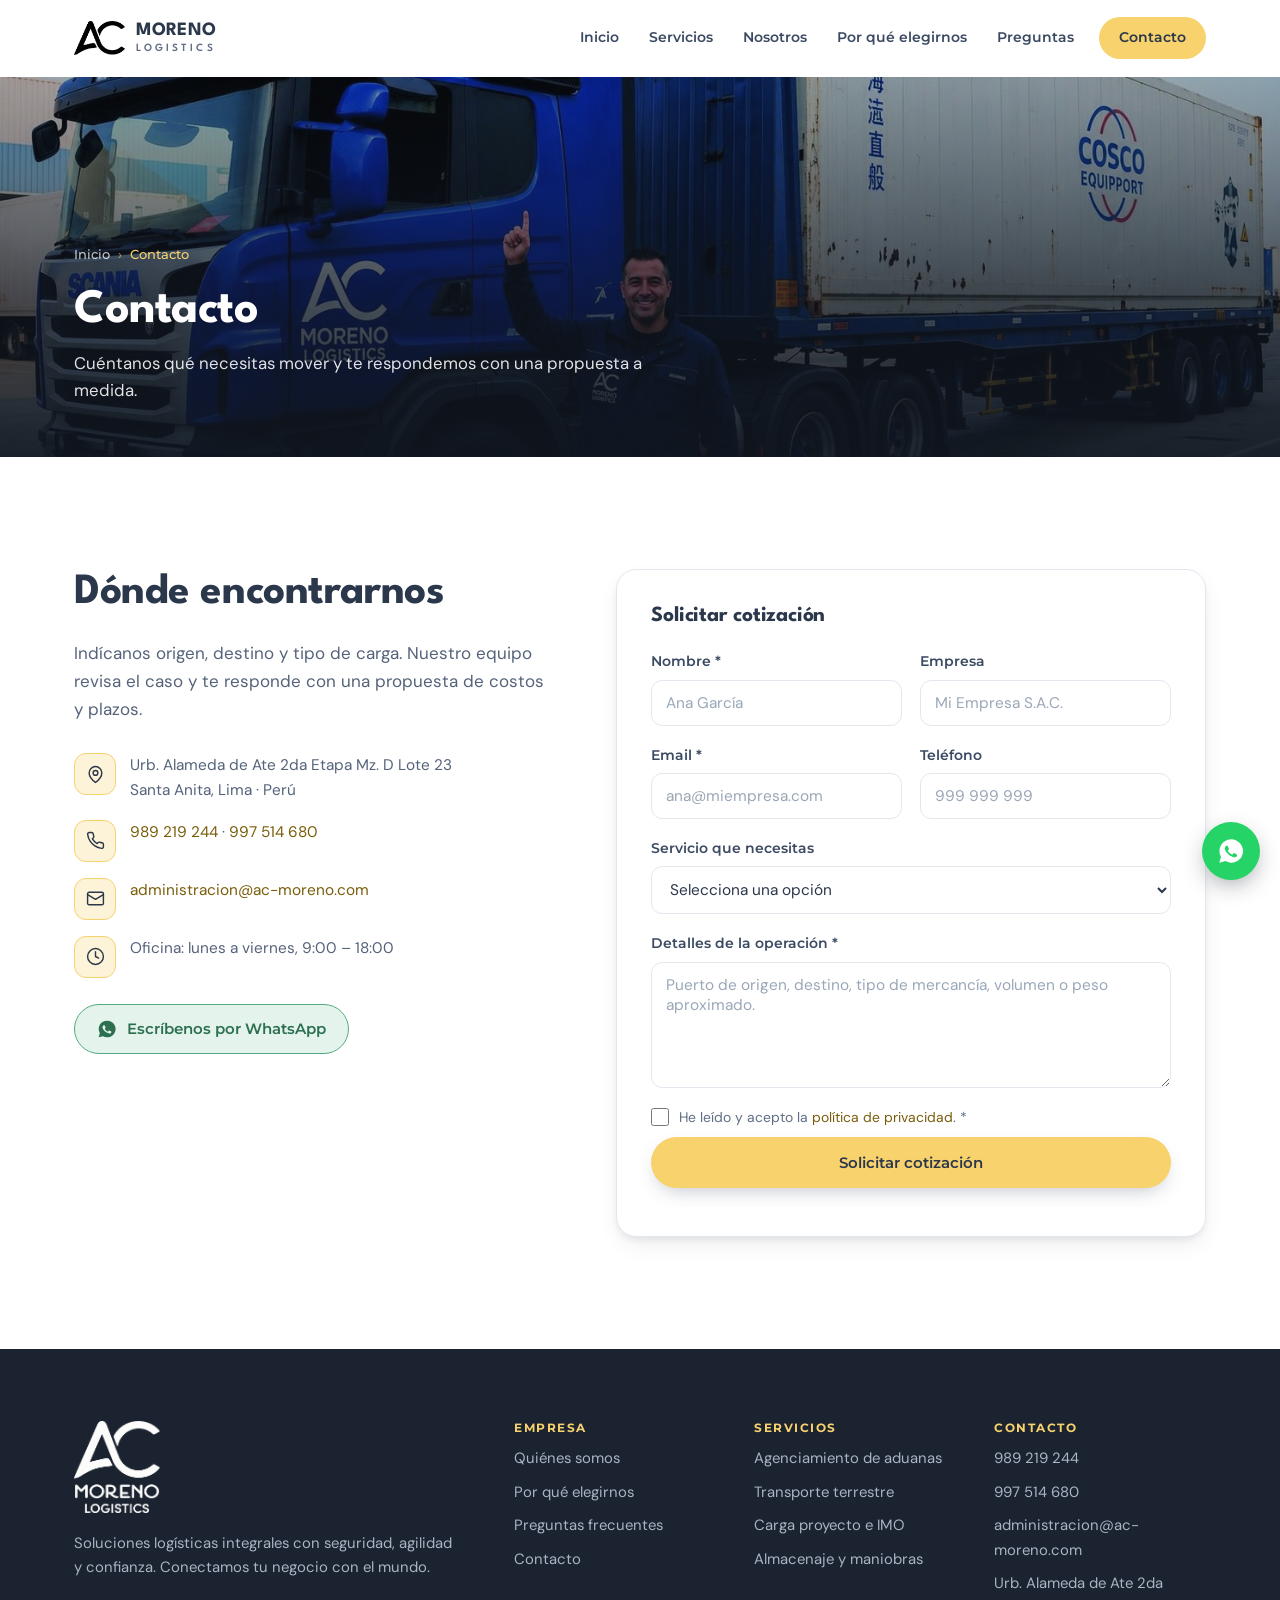
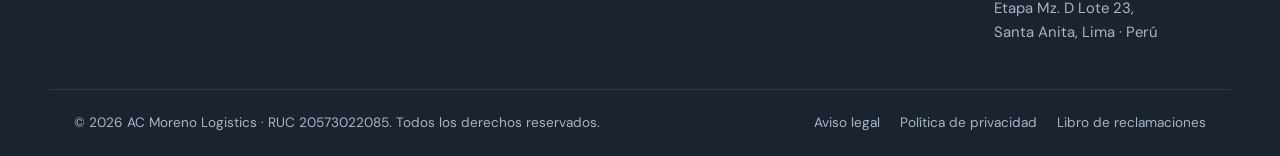
==== contacto.html @ f05ecac6 "Convertir el sitio en varias páginas y añadir fotografías La web pasa de una sola página con anclas " ====
<!DOCTYPE html>
<html lang="es-PE">
<head>
  <meta charset="UTF-8">
  <meta name="viewport" content="width=device-width, initial-scale=1.0">

  <title>Contacto · AC Moreno Logistics</title>
  <meta name="description" content="Solicita tu cotización: agenciamiento de aduanas, transporte terrestre y carga especial. Santa Anita, Lima. Teléfonos 989 219 244 y 997 514 680.">
  <meta name="theme-color" content="#2B374B">
  <link rel="canonical" href="https://www.ac-moreno.com/contacto.html">

  <meta property="og:type" content="website">
  <meta property="og:site_name" content="AC Moreno Logistics">
  <meta property="og:title" content="Contacto · AC Moreno Logistics">
  <meta property="og:description" content="Solicita tu cotización: agenciamiento de aduanas, transporte terrestre y carga especial. Santa Anita, Lima. Teléfonos 989 219 244 y 997 514 680.">
  <meta property="og:url" content="https://www.ac-moreno.com/contacto.html">
  <meta property="og:image" content="https://www.ac-moreno.com/assets/img/og-image.jpg">
  <meta property="og:locale" content="es_PE">
  <meta name="twitter:card" content="summary_large_image">

  <link rel="icon" href="favicon.png" sizes="32x32">
  <link rel="icon" href="assets/img/favicon-512.png" sizes="512x512">
  <link rel="apple-touch-icon" href="assets/img/apple-touch-icon.png">

  <link rel="preload" href="assets/fonts/league-spartan-700-latin.woff2" as="font" type="font/woff2" crossorigin>
  <link rel="preload" href="assets/fonts/dm-sans-400-latin.woff2" as="font" type="font/woff2" crossorigin>
  <link rel="stylesheet" href="assets/css/fonts.css">
  <link rel="stylesheet" href="assets/css/styles.css">
</head>
<body>

  <a class="skip-link" href="#contenido">Saltar al contenido</a>

  <!-- ============ CABECERA (igual en todas las páginas) ============ -->
  <header class="header" id="header">
    <div class="container header__inner">
      <a class="brand" href="index.html" aria-label="AC Moreno Logistics, ir al inicio">
        <img class="brand__mark" src="assets/img/isotipo.png" alt="" width="737" height="493">
        <span class="brand__name">
          <strong>MORENO</strong>
          <em>LOGISTICS</em>
        </span>
      </a>

      <nav class="nav" id="nav" aria-label="Navegación principal">
        <ul class="nav__list">
          <li class="nav__item"><a class="nav__link" href="index.html">Inicio</a></li>
          <li class="nav__item nav__item--has-sub">
            <a class="nav__link" href="servicios.html">Servicios</a>
            <button class="subnav__toggle" aria-expanded="false" aria-label="Mostrar servicios"></button>
            <ul class="subnav">
              <li><a class="subnav__link" href="servicios.html">Todos los servicios</a></li>
            <li><a class="subnav__link" href="servicio-agenciamiento-de-aduanas.html">Agenciamiento de aduanas</a></li>
            <li><a class="subnav__link" href="servicio-transporte-terrestre.html">Transporte terrestre</a></li>
            <li><a class="subnav__link" href="servicio-carga-proyecto-imo.html">Carga proyecto e IMO</a></li>
            <li><a class="subnav__link" href="servicio-almacenaje-y-maniobras.html">Almacenaje y maniobras</a></li>
            </ul>
          </li>
          <li class="nav__item"><a class="nav__link" href="nosotros.html">Nosotros</a></li>
          <li class="nav__item"><a class="nav__link" href="por-que-elegirnos.html">Por qué elegirnos</a></li>
          <li class="nav__item"><a class="nav__link" href="preguntas-frecuentes.html">Preguntas</a></li>
          <li class="nav__item"><a class="nav__link nav__link--cta is-current" href="contacto.html">Contacto</a></li>
        </ul>
      </nav>

      <button class="nav-toggle" id="navToggle" aria-expanded="false" aria-controls="nav" aria-label="Abrir menú">
        <span class="nav-toggle__bar"></span>
        <span class="nav-toggle__bar"></span>
        <span class="nav-toggle__bar"></span>
      </button>
    </div>
  </header>

  <main id="contenido">

    <section class="page-hero">
      <img class="page-hero__img" src="assets/img/camion-scania-conductor.jpg" alt="Conductor de AC Moreno Logistics junto a su unidad Scania con contenedor" width="1600" height="905">
      <div class="page-hero__veil"></div>
      <div class="container page-hero__inner">
        <nav class="breadcrumb" aria-label="Ruta de navegación">
          <ol>
            <li><a href="index.html">Inicio</a></li>
            <li aria-current="page">Contacto</li>
          </ol>
        </nav>
        <h1 class="page-hero__title">Contacto</h1>
        <p class="page-hero__text">Cuéntanos qué necesitas mover y te respondemos con una propuesta a medida.</p>
      </div>
    </section>

    <section class="section">
      <div class="container contact">

        <div class="contact__info reveal">
          <h2 class="section__title">Dónde encontrarnos</h2>
          <p>
            Indícanos origen, destino y tipo de carga. Nuestro equipo revisa el caso y te
            responde con una propuesta de costos y plazos.
          </p>

          <ul class="contact__list">
            <li>
              <span class="contact__icon" aria-hidden="true">
                <svg viewBox="0 0 24 24" fill="none" stroke="currentColor" stroke-width="1.8" stroke-linecap="round" stroke-linejoin="round"><path d="M20 10c0 6-8 12-8 12s-8-6-8-12a8 8 0 0 1 16 0Z"/><circle cx="12" cy="10" r="3"/></svg>
              </span>
              <span>Urb. Alameda de Ate 2da Etapa Mz. D Lote 23<br>Santa Anita, Lima · Perú</span>
            </li>
            <li>
              <span class="contact__icon" aria-hidden="true">
                <svg viewBox="0 0 24 24" fill="none" stroke="currentColor" stroke-width="1.8" stroke-linecap="round" stroke-linejoin="round"><path d="M22 16.9v3a2 2 0 0 1-2.2 2 19.8 19.8 0 0 1-8.6-3.1 19.5 19.5 0 0 1-6-6A19.8 19.8 0 0 1 2.1 4.2 2 2 0 0 1 4.1 2h3a2 2 0 0 1 2 1.7c.1 1 .4 1.9.7 2.8a2 2 0 0 1-.5 2.1L8.1 9.9a16 16 0 0 0 6 6l1.3-1.3a2 2 0 0 1 2.1-.4c.9.3 1.8.6 2.8.7a2 2 0 0 1 1.7 2Z"/></svg>
              </span>
              <span>
                <a href="tel:+51989219244">989 219 244</a> ·
                <a href="tel:+51997514680">997 514 680</a>
              </span>
            </li>
            <li>
              <span class="contact__icon" aria-hidden="true">
                <svg viewBox="0 0 24 24" fill="none" stroke="currentColor" stroke-width="1.8" stroke-linecap="round" stroke-linejoin="round"><rect x="2" y="4" width="20" height="16" rx="2"/><path d="m2 7 10 6 10-6"/></svg>
              </span>
              <a href="mailto:administracion@ac-moreno.com">administracion@ac-moreno.com</a>
            </li>
            <li>
              <span class="contact__icon" aria-hidden="true">
                <svg viewBox="0 0 24 24" fill="none" stroke="currentColor" stroke-width="1.8" stroke-linecap="round" stroke-linejoin="round"><circle cx="12" cy="12" r="10"/><path d="M12 6v6l4 2"/></svg>
              </span>
              <span>Oficina: lunes a viernes, 9:00 – 18:00</span>
            </li>
          </ul>

          <a class="whatsapp" href="https://wa.me/51989219244" target="_blank" rel="noopener">
            <svg viewBox="0 0 24 24" fill="currentColor" aria-hidden="true"><path d="M12 2a10 10 0 0 0-8.6 15L2 22l5.2-1.4A10 10 0 1 0 12 2Zm5.3 14.1c-.2.6-1.3 1.2-1.8 1.2-.5.1-1 .1-1.7-.1-.4-.1-.9-.3-1.5-.6-2.7-1.2-4.4-3.9-4.6-4.1-.1-.2-1-1.4-1-2.6 0-1.2.6-1.8.9-2 .2-.3.5-.3.7-.3h.5c.2 0 .4 0 .6.5l.8 1.9c.1.1.1.3 0 .5l-.3.5-.4.4c-.1.1-.3.3-.1.6.1.3.6 1.1 1.4 1.8 1 .8 1.7 1.1 2 1.2.3.1.4.1.6-.1l.8-1c.2-.2.4-.2.6-.1l1.8.9c.2.1.4.2.5.3.1.2.1.6-.1 1.1Z"/></svg>
            Escríbenos por WhatsApp
          </a>

          <!-- ==== PENDIENTE: sustituir por el mapa real de Google Maps ==== -->
        </div>

        <form class="form reveal" id="contactForm" novalidate>
          <h2 class="form__titulo">Solicitar cotización</h2>
          <div class="form__row">
            <div class="field">
              <label for="nombre">Nombre *</label>
              <input type="text" id="nombre" name="nombre" required autocomplete="name" placeholder="Ana García">
              <p class="field__error" data-error-for="nombre"></p>
            </div>
            <div class="field">
              <label for="empresa">Empresa</label>
              <input type="text" id="empresa" name="empresa" autocomplete="organization" placeholder="Mi Empresa S.A.C.">
            </div>
          </div>

          <div class="form__row">
            <div class="field">
              <label for="email">Email *</label>
              <input type="email" id="email" name="email" required autocomplete="email" placeholder="ana@miempresa.com">
              <p class="field__error" data-error-for="email"></p>
            </div>
            <div class="field">
              <label for="telefono">Teléfono</label>
              <input type="tel" id="telefono" name="telefono" autocomplete="tel" placeholder="999 999 999">
            </div>
          </div>

          <div class="field">
            <label for="servicio">Servicio que necesitas</label>
            <select id="servicio" name="servicio">
              <option value="">Selecciona una opción</option>
                <option>Agenciamiento de aduanas</option>
                <option>Transporte terrestre FCL / LCL</option>
                <option>Carga proyecto, IMO y especial</option>
                <option>Almacenaje y maniobras</option>
                <option>Otro / no lo tengo claro</option>
            </select>
          </div>

          <div class="field">
            <label for="mensaje">Detalles de la operación *</label>
            <textarea id="mensaje" name="mensaje" rows="5" required placeholder="Puerto de origen, destino, tipo de mercancía, volumen o peso aproximado."></textarea>
            <p class="field__error" data-error-for="mensaje"></p>
          </div>

          <label class="checkbox">
            <input type="checkbox" id="privacidad" name="privacidad" required>
            <span>He leído y acepto la <a href="#">política de privacidad</a>. *</span>
          </label>
          <p class="field__error" data-error-for="privacidad"></p>

          <button class="btn btn--primary btn--block" type="submit">Solicitar cotización</button>
          <p class="form__status" id="formStatus" role="status" aria-live="polite"></p>
        </form>

      </div>
    </section>

  </main>

  <!-- ============ PIE (igual en todas las páginas) ============ -->
  <footer class="footer">
    <div class="container footer__inner">
      <div class="footer__brand">
        <img class="footer__logo" src="assets/img/logo.png" alt="AC Moreno Logistics" width="737" height="789">
        <p>
          Soluciones logísticas integrales con seguridad, agilidad y confianza.
          Conectamos tu negocio con el mundo.
        </p>
      </div>

      <nav class="footer__nav" aria-label="Enlaces del pie">
        <div>
          <h2>Empresa</h2>
          <ul>
            <li><a href="nosotros.html">Quiénes somos</a></li>
            <li><a href="por-que-elegirnos.html">Por qué elegirnos</a></li>
            <li><a href="preguntas-frecuentes.html">Preguntas frecuentes</a></li>
            <li><a href="contacto.html">Contacto</a></li>
          </ul>
        </div>
        <div>
          <h2>Servicios</h2>
          <ul>
            <li><a href="servicio-agenciamiento-de-aduanas.html">Agenciamiento de aduanas</a></li>
            <li><a href="servicio-transporte-terrestre.html">Transporte terrestre</a></li>
            <li><a href="servicio-carga-proyecto-imo.html">Carga proyecto e IMO</a></li>
            <li><a href="servicio-almacenaje-y-maniobras.html">Almacenaje y maniobras</a></li>
          </ul>
        </div>
        <div>
          <h2>Contacto</h2>
          <ul>
            <li><a href="tel:+51989219244">989 219 244</a></li>
            <li><a href="tel:+51997514680">997 514 680</a></li>
            <li><a href="mailto:administracion@ac-moreno.com">administracion@ac-moreno.com</a></li>
            <li>Urb. Alameda de Ate 2da Etapa Mz. D Lote 23,<br>Santa Anita, Lima · Perú</li>
          </ul>
        </div>
      </nav>
    </div>

    <div class="container footer__bottom">
      <p class="footer__copy">
        &copy; <span id="year">2026</span> AC Moreno Logistics &middot; RUC 20573022085.
        Todos los derechos reservados.
      </p>
      <ul class="footer__legal">
        <!-- ==== PENDIENTE: crear estas páginas y enlazarlas ==== -->
        <li><a href="#">Aviso legal</a></li>
        <li><a href="#">Política de privacidad</a></li>
        <li><a href="#">Libro de reclamaciones</a></li>
      </ul>
    </div>
  </footer>

  <!-- Botón flotante de WhatsApp -->
  <a class="wa-float" href="https://wa.me/51989219244" target="_blank" rel="noopener"
     aria-label="Escribirnos por WhatsApp">
    <svg viewBox="0 0 24 24" fill="currentColor" aria-hidden="true"><path d="M12 2a10 10 0 0 0-8.6 15L2 22l5.2-1.4A10 10 0 1 0 12 2Zm5.3 14.1c-.2.6-1.3 1.2-1.8 1.2-.5.1-1 .1-1.7-.1-.4-.1-.9-.3-1.5-.6-2.7-1.2-4.4-3.9-4.6-4.1-.1-.2-1-1.4-1-2.6 0-1.2.6-1.8.9-2 .2-.3.5-.3.7-.3h.5c.2 0 .4 0 .6.5l.8 1.9c.1.1.1.3 0 .5l-.3.5-.4.4c-.1.1-.3.3-.1.6.1.3.6 1.1 1.4 1.8 1 .8 1.7 1.1 2 1.2.3.1.4.1.6-.1l.8-1c.2-.2.4-.2.6-.1l1.8.9c.2.1.4.2.5.3.1.2.1.6-.1 1.1Z"/></svg>
    <span class="wa-float__label">¿Cómo podemos ayudarte?</span>
  </a>

  <script src="assets/js/main.js"></script>
</body>
</html>
---- assets/css/fonts.css ----
/* =========================================================
   Tipografías de marca, autoalojadas
     League Spartan · principal (titulares y logotipo)
     Montserrat     · secundaria (navegación, botones, etiquetas)
     DM Sans        · complementaria (texto corrido)

   Se sirven desde el propio dominio: la web no depende de
   Google Fonts, carga antes y no expone la IP de los visitantes
   a un tercero. Subconjuntos latin y latin-ext.
   ========================================================= */

/* DM Sans 400 · latin-ext */
@font-face {
  font-family: 'DM Sans';
  font-style: normal;
  font-weight: 400;
  font-display: swap;
  src: url(../fonts/dm-sans-400-latin-ext.woff2) format('woff2');
  unicode-range: U+0100-02BA, U+02BD-02C5, U+02C7-02CC, U+02CE-02D7, U+02DD-02FF, U+0304, U+0308, U+0329, U+1D00-1DBF, U+1E00-1E9F, U+1EF2-1EFF, U+2020, U+20A0-20AB, U+20AD-20C0, U+2113, U+2C60-2C7F, U+A720-A7FF;
}

/* DM Sans 400 · latin */
@font-face {
  font-family: 'DM Sans';
  font-style: normal;
  font-weight: 400;
  font-display: swap;
  src: url(../fonts/dm-sans-400-latin.woff2) format('woff2');
  unicode-range: U+0000-00FF, U+0131, U+0152-0153, U+02BB-02BC, U+02C6, U+02DA, U+02DC, U+0304, U+0308, U+0329, U+2000-206F, U+20AC, U+2122, U+2191, U+2193, U+2212, U+2215, U+FEFF, U+FFFD;
}

/* DM Sans 500 · latin-ext */
@font-face {
  font-family: 'DM Sans';
  font-style: normal;
  font-weight: 500;
  font-display: swap;
  src: url(../fonts/dm-sans-500-latin-ext.woff2) format('woff2');
  unicode-range: U+0100-02BA, U+02BD-02C5, U+02C7-02CC, U+02CE-02D7, U+02DD-02FF, U+0304, U+0308, U+0329, U+1D00-1DBF, U+1E00-1E9F, U+1EF2-1EFF, U+2020, U+20A0-20AB, U+20AD-20C0, U+2113, U+2C60-2C7F, U+A720-A7FF;
}

/* DM Sans 500 · latin */
@font-face {
  font-family: 'DM Sans';
  font-style: normal;
  font-weight: 500;
  font-display: swap;
  src: url(../fonts/dm-sans-500-latin.woff2) format('woff2');
  unicode-range: U+0000-00FF, U+0131, U+0152-0153, U+02BB-02BC, U+02C6, U+02DA, U+02DC, U+0304, U+0308, U+0329, U+2000-206F, U+20AC, U+2122, U+2191, U+2193, U+2212, U+2215, U+FEFF, U+FFFD;
}

/* League Spartan 600 · latin-ext */
@font-face {
  font-family: 'League Spartan';
  font-style: normal;
  font-weight: 600;
  font-display: swap;
  src: url(../fonts/league-spartan-600-latin-ext.woff2) format('woff2');
  unicode-range: U+0100-02BA, U+02BD-02C5, U+02C7-02CC, U+02CE-02D7, U+02DD-02FF, U+0304, U+0308, U+0329, U+1D00-1DBF, U+1E00-1E9F, U+1EF2-1EFF, U+2020, U+20A0-20AB, U+20AD-20C0, U+2113, U+2C60-2C7F, U+A720-A7FF;
}

/* League Spartan 600 · latin */
@font-face {
  font-family: 'League Spartan';
  font-style: normal;
  font-weight: 600;
  font-display: swap;
  src: url(../fonts/league-spartan-600-latin.woff2) format('woff2');
  unicode-range: U+0000-00FF, U+0131, U+0152-0153, U+02BB-02BC, U+02C6, U+02DA, U+02DC, U+0304, U+0308, U+0329, U+2000-206F, U+20AC, U+2122, U+2191, U+2193, U+2212, U+2215, U+FEFF, U+FFFD;
}

/* League Spartan 700 · latin-ext */
@font-face {
  font-family: 'League Spartan';
  font-style: normal;
  font-weight: 700;
  font-display: swap;
  src: url(../fonts/league-spartan-700-latin-ext.woff2) format('woff2');
  unicode-range: U+0100-02BA, U+02BD-02C5, U+02C7-02CC, U+02CE-02D7, U+02DD-02FF, U+0304, U+0308, U+0329, U+1D00-1DBF, U+1E00-1E9F, U+1EF2-1EFF, U+2020, U+20A0-20AB, U+20AD-20C0, U+2113, U+2C60-2C7F, U+A720-A7FF;
}

/* League Spartan 700 · latin */
@font-face {
  font-family: 'League Spartan';
  font-style: normal;
  font-weight: 700;
  font-display: swap;
  src: url(../fonts/league-spartan-700-latin.woff2) format('woff2');
  unicode-range: U+0000-00FF, U+0131, U+0152-0153, U+02BB-02BC, U+02C6, U+02DA, U+02DC, U+0304, U+0308, U+0329, U+2000-206F, U+20AC, U+2122, U+2191, U+2193, U+2212, U+2215, U+FEFF, U+FFFD;
}

/* Montserrat 500 · latin-ext */
@font-face {
  font-family: 'Montserrat';
  font-style: normal;
  font-weight: 500;
  font-display: swap;
  src: url(../fonts/montserrat-500-latin-ext.woff2) format('woff2');
  unicode-range: U+0100-02BA, U+02BD-02C5, U+02C7-02CC, U+02CE-02D7, U+02DD-02FF, U+0304, U+0308, U+0329, U+1D00-1DBF, U+1E00-1E9F, U+1EF2-1EFF, U+2020, U+20A0-20AB, U+20AD-20C0, U+2113, U+2C60-2C7F, U+A720-A7FF;
}

/* Montserrat 500 · latin */
@font-face {
  font-family: 'Montserrat';
  font-style: normal;
  font-weight: 500;
  font-display: swap;
  src: url(../fonts/montserrat-500-latin.woff2) format('woff2');
  unicode-range: U+0000-00FF, U+0131, U+0152-0153, U+02BB-02BC, U+02C6, U+02DA, U+02DC, U+0304, U+0308, U+0329, U+2000-206F, U+20AC, U+2122, U+2191, U+2193, U+2212, U+2215, U+FEFF, U+FFFD;
}

/* Montserrat 600 · latin-ext */
@font-face {
  font-family: 'Montserrat';
  font-style: normal;
  font-weight: 600;
  font-display: swap;
  src: url(../fonts/montserrat-600-latin-ext.woff2) format('woff2');
  unicode-range: U+0100-02BA, U+02BD-02C5, U+02C7-02CC, U+02CE-02D7, U+02DD-02FF, U+0304, U+0308, U+0329, U+1D00-1DBF, U+1E00-1E9F, U+1EF2-1EFF, U+2020, U+20A0-20AB, U+20AD-20C0, U+2113, U+2C60-2C7F, U+A720-A7FF;
}

/* Montserrat 600 · latin */
@font-face {
  font-family: 'Montserrat';
  font-style: normal;
  font-weight: 600;
  font-display: swap;
  src: url(../fonts/montserrat-600-latin.woff2) format('woff2');
  unicode-range: U+0000-00FF, U+0131, U+0152-0153, U+02BB-02BC, U+02C6, U+02DA, U+02DC, U+0304, U+0308, U+0329, U+2000-206F, U+20AC, U+2122, U+2191, U+2193, U+2212, U+2215, U+FEFF, U+FFFD;
}

/* Montserrat 700 · latin-ext */
@font-face {
  font-family: 'Montserrat';
  font-style: normal;
  font-weight: 700;
  font-display: swap;
  src: url(../fonts/montserrat-700-latin-ext.woff2) format('woff2');
  unicode-range: U+0100-02BA, U+02BD-02C5, U+02C7-02CC, U+02CE-02D7, U+02DD-02FF, U+0304, U+0308, U+0329, U+1D00-1DBF, U+1E00-1E9F, U+1EF2-1EFF, U+2020, U+20A0-20AB, U+20AD-20C0, U+2113, U+2C60-2C7F, U+A720-A7FF;
}

/* Montserrat 700 · latin */
@font-face {
  font-family: 'Montserrat';
  font-style: normal;
  font-weight: 700;
  font-display: swap;
  src: url(../fonts/montserrat-700-latin.woff2) format('woff2');
  unicode-range: U+0000-00FF, U+0131, U+0152-0153, U+02BB-02BC, U+02C6, U+02DA, U+02DC, U+0304, U+0308, U+0329, U+2000-206F, U+20AC, U+2122, U+2191, U+2193, U+2212, U+2215, U+FEFF, U+FFFD;
}
---- assets/css/styles.css ----
/* =========================================================
   AC Moreno Logistics — hoja de estilos
     1. Variables y reset
     2. Utilidades y componentes base
     3. Cabecera y navegación
     4. Inicio (hero)
     5. Servicios
     6. Nosotros
     7. Por qué elegirnos
     8. Preguntas frecuentes
     9. Llamada a la acción
    10. Contacto y formulario
    11. Pie
    12. Responsive, accesibilidad y modo oscuro
   ========================================================= */

/* ---------- 1. Variables y reset ---------- */
:root {
  /* ==== Paleta de marca ====
     --navy    color corporativo principal (textos, fondos oscuros)
     --gold    acento de marca; siempre lleva texto oscuro encima
     --green   acento secundario (confirmaciones, adornos)
     --*-ink   variantes oscurecidas para usar el color EN texto sobre blanco   */
  --navy:        #2B374B;
  --navy-deep:   #1B2330;
  --gold:        #F7D26D;
  --gold-soft:   #FDF3D8;
  --gold-ink:    #7A5D0A;
  --green:       #55AB80;
  --green-soft:  #E4F3EB;
  --green-ink:   #2C7050;

  --ink:         #2B374B;
  --ink-2:       #3B4A62;
  --text:        #55637A;
  --text-soft:   #606E85;   /* 5,2:1 sobre blanco y 4,9:1 sobre --bg-alt (WCAG AA) */
  --line:        #E3E8EF;
  --bg:          #FFFFFF;
  --bg-alt:      #F6F8FB;
  --white:       #FFFFFF;

  --accent:      var(--gold-ink);   /* textos de acento sobre fondo claro */
  --btn-bg:      var(--gold);
  --btn-fg:      var(--navy);
  --btn-hover:   #F3C647;
  --cta-bg:      var(--navy);
  --cta-fg:      #FFFFFF;
  --danger:      #B3261E;
  --success:     var(--green-ink);

  --radius:      12px;
  --radius-lg:   20px;
  --shadow-sm:   0 1px 2px rgba(27, 35, 48, .06), 0 1px 3px rgba(27, 35, 48, .04);
  --shadow:      0 4px 6px -1px rgba(27, 35, 48, .07), 0 10px 24px -6px rgba(27, 35, 48, .10);
  --shadow-lg:   0 24px 48px -12px rgba(27, 35, 48, .20);

  --container:   1180px;
  --gutter:      24px;
  --header-h:    76px;

  /* ==== Tipografías de marca ==== */
  --font-display: 'League Spartan', 'Montserrat', system-ui, sans-serif;
  --font-ui:      'Montserrat', system-ui, -apple-system, 'Segoe UI', sans-serif;
  --font-body:    'DM Sans', system-ui, -apple-system, 'Segoe UI', Roboto, sans-serif;
}

*, *::before, *::after { box-sizing: border-box; }

html {
  scroll-behavior: smooth;
  scroll-padding-top: calc(var(--header-h) + 16px);
  -webkit-text-size-adjust: 100%;
}

body {
  margin: 0;
  font-family: var(--font-body);
  font-size: 17px;
  line-height: 1.65;
  color: var(--text);
  background: var(--bg);
  -webkit-font-smoothing: antialiased;
}

h1, h2, h3 {
  font-family: var(--font-display);
  color: var(--ink);
  line-height: 1.12;
  margin: 0 0 .5em;
  letter-spacing: -.01em;
}
p { margin: 0 0 1em; }
img { max-width: 100%; height: auto; display: block; }
ul, ol { margin: 0; padding: 0; list-style: none; }
strong { color: var(--ink-2); font-weight: 700; }

a { color: var(--accent); text-decoration: none; transition: color .2s ease; }
a:hover { color: var(--ink); }

:focus-visible { outline: 3px solid var(--navy); outline-offset: 3px; border-radius: 4px; }

.skip-link {
  position: absolute;
  left: -9999px; top: 0;
  z-index: 999;
  background: var(--cta-bg);
  color: var(--cta-fg);
  font-family: var(--font-ui);
  font-weight: 600;
  padding: 12px 20px;
  border-radius: 0 0 var(--radius) 0;
}
.skip-link:focus { left: 0; color: var(--cta-fg); }

/* ---------- 2. Utilidades y componentes base ---------- */
.container {
  width: 100%;
  max-width: var(--container);
  margin-inline: auto;
  padding-inline: var(--gutter);
}
.container--narrow { max-width: 800px; }

.section { padding: clamp(64px, 9vw, 112px) 0; }
.section--alt { background: var(--bg-alt); border-block: 1px solid var(--line); }

.section__head { max-width: 700px; margin: 0 auto clamp(40px, 5vw, 58px); text-align: center; }
.section__title { font-size: clamp(1.9rem, 3.8vw, 2.7rem); font-weight: 700; }
.section__lead { font-size: 1.06rem; color: var(--text-soft); margin: 0; }

.eyebrow {
  display: inline-block;
  font-family: var(--font-ui);
  font-size: .78rem;
  font-weight: 700;
  letter-spacing: .12em;
  text-transform: uppercase;
  color: var(--accent);
  margin: 0 0 .8rem;
}

/* Resalte amarillo de marca sobre una parte del titular */
mark {
  background: linear-gradient(transparent 62%, var(--gold) 62%);
  color: inherit;
  padding: 0 .04em;
}

.grid { display: grid; gap: 24px; }
.grid--2 { grid-template-columns: repeat(2, 1fr); }

.btn {
  display: inline-flex;
  align-items: center;
  justify-content: center;
  gap: .5em;
  padding: 14px 28px;
  border: 2px solid transparent;
  border-radius: 999px;
  font-family: var(--font-ui);
  font-weight: 600;
  font-size: .95rem;
  cursor: pointer;
  text-align: center;
  transition: transform .18s ease, box-shadow .18s ease, background-color .18s ease, color .18s ease, border-color .18s ease;
}
.btn--primary { background: var(--btn-bg); color: var(--btn-fg); box-shadow: 0 8px 20px -8px rgba(43, 55, 75, .35); }
.btn--primary:hover { background: var(--btn-hover); color: var(--btn-fg); transform: translateY(-2px); box-shadow: 0 14px 26px -10px rgba(43, 55, 75, .45); }
.btn--ghost { background: transparent; color: var(--ink); border-color: var(--line); }
.btn--ghost:hover { background: var(--white); color: var(--ink); border-color: var(--navy); transform: translateY(-2px); }
.btn--outline { background: transparent; color: var(--white); border-color: rgba(255, 255, 255, .45); }
.btn--outline:hover { background: rgba(255, 255, 255, .12); color: var(--white); border-color: var(--white); transform: translateY(-2px); }
.btn--block { width: 100%; }

.reveal {
  opacity: 0;
  transform: translateY(22px);
  transition: opacity .6s ease, transform .6s ease;
}
.reveal.is-visible { opacity: 1; transform: none; }

/* ---------- 3. Cabecera y navegación ---------- */
.header {
  position: sticky;
  top: 0;
  z-index: 100;
  background: rgba(255, 255, 255, .88);
  backdrop-filter: blur(12px);
  border-bottom: 1px solid transparent;
  transition: border-color .25s ease, box-shadow .25s ease;
}
.header.is-scrolled { border-bottom-color: var(--line); box-shadow: var(--shadow-sm); }

.header__inner {
  height: var(--header-h);
  display: flex;
  align-items: center;
  justify-content: space-between;
  gap: 24px;
}

/* Versión horizontal del logotipo: isotipo + nombre en dos líneas */
.brand { display: inline-flex; align-items: center; gap: 11px; color: var(--ink); }
.brand:hover { color: var(--ink); }
.brand__mark { width: auto; height: 34px; flex: none; }
.brand__name {
  display: grid;
  font-family: var(--font-display);
  line-height: 1;
}
.brand__name strong { font-size: 1.18rem; font-weight: 700; letter-spacing: .01em; color: inherit; }
.brand__name em {
  font-style: normal;
  font-size: .69rem;
  font-weight: 600;
  letter-spacing: .28em;
  color: var(--text-soft);
  margin-top: 3px;
}

.nav__list { display: flex; align-items: center; gap: 4px; }
.nav__link {
  display: block;
  padding: 9px 13px;
  border-radius: 999px;
  font-family: var(--font-ui);
  color: var(--ink-2);
  font-size: .89rem;
  font-weight: 600;
  transition: background-color .2s ease, color .2s ease;
}
.nav__link:hover { background: var(--bg-alt); color: var(--ink); }
.nav__link.is-current { color: var(--accent); background: var(--gold-soft); }
.nav__link--cta {
  margin-left: 8px;
  background: var(--cta-bg);
  color: var(--cta-fg);
  padding-inline: 20px;
}
.nav__link--cta:hover,
.nav__link--cta.is-current { background: var(--gold); color: var(--navy); }

.nav-toggle {
  display: none;
  flex-direction: column;
  justify-content: center;
  gap: 5px;
  width: 44px; height: 44px;
  padding: 0;
  background: none;
  border: 1px solid var(--line);
  border-radius: 12px;
  cursor: pointer;
}
.nav-toggle__bar {
  display: block;
  width: 20px; height: 2px;
  margin-inline: auto;
  background: var(--ink);
  border-radius: 2px;
  transition: transform .25s ease, opacity .2s ease;
}
.nav-toggle.is-open .nav-toggle__bar:nth-child(1) { transform: translateY(7px) rotate(45deg); }
.nav-toggle.is-open .nav-toggle__bar:nth-child(2) { opacity: 0; }
.nav-toggle.is-open .nav-toggle__bar:nth-child(3) { transform: translateY(-7px) rotate(-45deg); }

/* ---------- 4. Inicio (hero) ---------- */
.hero {
  position: relative;
  padding: clamp(56px, 8vw, 92px) 0 clamp(48px, 6vw, 72px);
  background:
    radial-gradient(880px 420px at 10% -10%, rgba(247, 210, 109, .30), transparent 62%),
    radial-gradient(720px 400px at 95% 0%, rgba(43, 55, 75, .09), transparent 60%),
    var(--bg);
  overflow: hidden;
}

.hero__inner {
  display: grid;
  grid-template-columns: 1.05fr .95fr;
  gap: clamp(32px, 5vw, 60px);
  align-items: center;
}

.hero__title {
  font-size: clamp(2.1rem, 4.6vw, 3.3rem);
  font-weight: 700;
  letter-spacing: -.015em;
  margin-bottom: .4em;
}
.hero__text { font-size: 1.1rem; max-width: 52ch; }

.hero__actions { display: flex; flex-wrap: wrap; gap: 12px; margin: 28px 0 26px; }

.hero__points { display: grid; gap: 9px; }
.hero__points li {
  position: relative;
  padding-left: 30px;
  font-size: .95rem;
  color: var(--text-soft);
}
.hero__points li::before {
  content: "";
  position: absolute;
  left: 0; top: .38em;
  width: 18px; height: 18px;
  border-radius: 50%;
  background: var(--green-soft);
}
.hero__points li::after {
  content: "";
  position: absolute;
  left: 4px; top: calc(.38em + 4px);
  width: 10px; height: 10px;
  background-color: var(--green-ink);
  --check: url("data:image/svg+xml,%3Csvg xmlns='http://www.w3.org/2000/svg' viewBox='0 0 24 24' fill='none' stroke='%23000' stroke-width='3.5' stroke-linecap='round' stroke-linejoin='round'%3E%3Cpath d='m5 12 5 5L20 7'/%3E%3C/svg%3E");
  -webkit-mask: var(--check) center / contain no-repeat;
          mask: var(--check) center / contain no-repeat;
}

/* Fotografía del inicio, con la insignia de monitoreo superpuesta */
.hero__visual { position: relative; }
.hero__figure {
  margin: 0;
  border-radius: var(--radius-lg);
  overflow: hidden;
  box-shadow: var(--shadow-lg);
}
.hero__figure img { width: 100%; height: auto; }
.hero__badge {
  position: absolute;
  right: -14px; bottom: -22px;
  display: grid;
  padding: 16px 24px;
  text-align: center;
  background: var(--bg);
  border: 2px solid var(--gold);
  border-radius: var(--radius);
  box-shadow: var(--shadow-lg);
}
.hero__badge strong {
  font-family: var(--font-display);
  font-size: 1.6rem;
  color: var(--ink);
  line-height: 1.1;
}
.hero__badge span { font-size: .78rem; color: var(--text-soft); }

/* Barra de datos */
.stats {
  display: grid;
  grid-template-columns: repeat(4, 1fr);
  gap: 1px;
  margin: clamp(56px, 7vw, 84px) 0 0;
  padding: 0;
  background: var(--line);
  border: 1px solid var(--line);
  border-radius: var(--radius-lg);
  overflow: hidden;
}
.stat { display: flex; flex-direction: column; background: var(--bg); padding: 26px 18px; text-align: center; }
.stat dt { order: 2; font-size: .82rem; color: var(--text-soft); }
.stat dd {
  order: 1;
  margin: 0 0 3px;
  font-family: var(--font-display);
  font-size: clamp(1.6rem, 2.9vw, 2.1rem);
  font-weight: 700;
  color: var(--ink);
  letter-spacing: -.01em;
}
.stat__sep { color: var(--gold); padding: 0 .06em; }

/* ---------- 5. Servicios ---------- */
.card {
  display: flex;
  flex-direction: column;
  background: var(--bg);
  border: 1px solid var(--line);
  border-radius: var(--radius-lg);
  padding: 32px 30px;
  transition: transform .25s ease, box-shadow .25s ease, border-color .25s ease;
}
.card:hover { transform: translateY(-4px); box-shadow: var(--shadow); border-color: var(--gold); }
.card--link { padding: 0; overflow: hidden; }
.card__media { display: block; background: var(--bg-alt); }
.card__media img { width: 100%; aspect-ratio: 16 / 9; object-fit: cover; }
.card--link .card__body { display: flex; flex-direction: column; flex: 1; padding: 28px 30px 30px; }
.card__title a { color: inherit; }
.card__title a::after {            /* toda la tarjeta es clicable */
  content: "";
  position: absolute;
  inset: 0;
}
.card--link { position: relative; }
.card__cta {
  margin-top: 18px;
  font-family: var(--font-ui);
  font-size: .88rem;
  font-weight: 600;
  color: var(--accent);
}
.card__cta::after { content: " →"; }
.card--link:hover .card__cta { color: var(--btn-hover); }

.card__icon {
  display: grid;
  place-items: center;
  width: 52px; height: 52px;
  margin-bottom: 18px;
  border-radius: 14px;
  background: var(--gold-soft);
  border: 1.5px solid var(--gold);
  color: var(--navy);
}
.card__icon svg { width: 26px; height: 26px; }
.card__title { font-size: 1.3rem; font-weight: 700; }
.card__text { font-size: .96rem; color: var(--text-soft); }

.card__list { display: grid; gap: 8px; margin-top: auto; padding-top: 18px; border-top: 1px solid var(--line); }
.card__list li {
  position: relative;
  padding-left: 22px;
  font-size: .9rem;
  color: var(--text-soft);
}
.card__list li::before {
  content: "";
  position: absolute;
  left: 0; top: .58em;
  width: 8px; height: 8px;
  border-radius: 2px;
  background: var(--gold);
}

/* ---------- 6. Nosotros ---------- */
.about {
  display: grid;
  grid-template-columns: 1.15fr .85fr;
  gap: clamp(32px, 5vw, 60px);
  align-items: start;
}
.about__text > p { max-width: 60ch; }

.values { display: grid; gap: 18px; margin-top: 32px; }
.values li { padding-left: 18px; border-left: 3px solid var(--gold); }
.values h2 { font-size: 1.05rem; margin-bottom: .15em; }
.values p { margin: 0; font-size: .93rem; color: var(--text-soft); }

.highlight {
  padding: 32px 30px;
  background: var(--navy);
  border-radius: var(--radius-lg);
  color: rgba(255, 255, 255, .82);
  box-shadow: var(--shadow);
}
.highlight__eyebrow {
  font-family: var(--font-ui);
  font-size: .74rem;
  font-weight: 700;
  letter-spacing: .14em;
  text-transform: uppercase;
  color: var(--gold);
  margin: 0 0 .6rem;
}
.highlight__title { color: var(--white); font-size: 1.55rem; font-weight: 700; }
.highlight__text { margin: 0; font-size: .96rem; }

.badges { display: grid; grid-template-columns: 1fr 1fr; gap: 16px; margin-top: 16px; }
.badge {
  display: grid;
  gap: 2px;
  padding: 20px 16px;
  text-align: center;
  background: var(--bg);
  border: 1px solid var(--line);
  border-radius: var(--radius);
}
.badge strong { font-family: var(--font-display); color: var(--ink); font-size: 1.45rem; line-height: 1.1; }
.badge span { font-size: .8rem; color: var(--text-soft); }

/* ---------- 7. Por qué elegirnos ---------- */
.chips {
  display: flex;
  flex-wrap: wrap;
  justify-content: center;
  gap: 10px;
  margin-bottom: clamp(36px, 4vw, 48px);
}
.chips li {
  padding: 9px 18px;
  border-radius: 999px;
  background: var(--gold-soft);
  border: 1px solid var(--gold);
  font-family: var(--font-ui);
  font-size: .85rem;
  font-weight: 600;
  color: var(--ink);
}

.benefits { display: grid; grid-template-columns: repeat(2, 1fr); gap: 20px; }
.benefit {
  display: flex;
  gap: 18px;
  padding: 26px;
  background: var(--bg);
  border: 1px solid var(--line);
  border-radius: var(--radius-lg);
  transition: transform .25s ease, box-shadow .25s ease;
}
.benefit:hover { transform: translateY(-3px); box-shadow: var(--shadow); }
.benefit:last-child:nth-child(odd) { grid-column: 1 / -1; }
.benefit__icon {
  display: grid;
  place-items: center;
  width: 54px; height: 54px;
  flex: none;
  border-radius: 14px;
  background: var(--navy);
  color: var(--gold);
}
.benefit__icon svg { width: 26px; height: 26px; }
.benefit__title {
  font-size: 1.1rem;
  font-weight: 700;
  text-transform: uppercase;
  letter-spacing: .02em;
  margin-bottom: .3em;
}
.benefit p { margin: 0; font-size: .93rem; color: var(--text-soft); }

/* ---------- 8. Preguntas frecuentes ---------- */
.faq { display: grid; gap: 12px; }
.faq__item {
  background: var(--bg);
  border: 1px solid var(--line);
  border-radius: var(--radius);
  overflow: hidden;
  transition: border-color .2s ease, box-shadow .2s ease;
}
.faq__item[open] { border-color: var(--gold); box-shadow: var(--shadow-sm); }

.faq__q {
  display: flex;
  align-items: center;
  justify-content: space-between;
  gap: 16px;
  padding: 18px 22px;
  font-family: var(--font-ui);
  font-weight: 600;
  color: var(--ink);
  cursor: pointer;
  list-style: none;
  user-select: none;
}
.faq__q::-webkit-details-marker { display: none; }
.faq__q::after {
  content: "";
  flex: none;
  width: 20px; height: 20px;
  background-color: var(--accent);
  --plus: url("data:image/svg+xml,%3Csvg xmlns='http://www.w3.org/2000/svg' viewBox='0 0 24 24' fill='none' stroke='%23000' stroke-width='2.5' stroke-linecap='round'%3E%3Cpath d='M12 5v14M5 12h14'/%3E%3C/svg%3E");
  -webkit-mask: var(--plus) center / contain no-repeat;
          mask: var(--plus) center / contain no-repeat;
  transition: transform .25s ease;
}
.faq__item[open] .faq__q::after { transform: rotate(135deg); }
.faq__q:hover { background: var(--gold-soft); }

.faq__a { padding: 0 22px 20px; }
.faq__a p { margin: 0; font-size: .95rem; color: var(--text-soft); }

/* ---------- 9. Llamada a la acción ---------- */
.cta-band {
  background: var(--navy);
  padding: clamp(44px, 6vw, 64px) 0;
}
.cta-band__inner {
  display: flex;
  flex-wrap: wrap;
  align-items: center;
  justify-content: space-between;
  gap: 28px;
}
.cta-band__title {
  color: var(--white);
  font-size: clamp(1.6rem, 3.2vw, 2.2rem);
  font-weight: 700;
  margin-bottom: .3em;
}
.cta-band__text { margin: 0; color: rgba(255, 255, 255, .8); }
.cta-band__actions { display: flex; flex-wrap: wrap; gap: 12px; }

/* ---------- 10. Contacto y formulario ---------- */
.contact {
  display: grid;
  grid-template-columns: .9fr 1.1fr;
  gap: clamp(32px, 5vw, 60px);
  align-items: start;
}
.contact__info > p { max-width: 46ch; }

.contact__list { display: grid; gap: 16px; margin: 30px 0 26px; }
.contact__list li { display: flex; align-items: flex-start; gap: 14px; font-size: .96rem; }
.contact__icon {
  display: grid;
  place-items: center;
  width: 42px; height: 42px;
  flex: none;
  border-radius: 12px;
  background: var(--gold-soft);
  border: 1.5px solid var(--gold);
  color: var(--navy);
}
.contact__icon svg { width: 19px; height: 19px; }

.whatsapp {
  display: inline-flex;
  align-items: center;
  gap: 10px;
  padding: 12px 22px;
  border-radius: 999px;
  background: var(--green-soft);
  border: 1.5px solid var(--green);
  font-family: var(--font-ui);
  font-weight: 600;
  font-size: .92rem;
  color: var(--green-ink);
  transition: background-color .2s ease, transform .2s ease;
}
.whatsapp svg { width: 20px; height: 20px; }
.whatsapp:hover { background: #D3EBDF; color: var(--green-ink); transform: translateY(-2px); }

.form {
  padding: clamp(24px, 3vw, 34px);
  background: var(--bg);
  border: 1px solid var(--line);
  border-radius: var(--radius-lg);
  box-shadow: var(--shadow);
}
.form__row { display: grid; grid-template-columns: 1fr 1fr; gap: 18px; }
.field { display: grid; gap: 7px; margin-bottom: 18px; }
.field label { font-family: var(--font-ui); font-size: .85rem; font-weight: 600; color: var(--ink-2); }

.field input, .field select, .field textarea {
  width: 100%;
  padding: 12px 14px;
  font-family: var(--font-body);
  font-size: .96rem;
  color: var(--ink);
  background: var(--bg);
  border: 1px solid var(--line);
  border-radius: 11px;
  transition: border-color .2s ease, box-shadow .2s ease;
}
.field textarea { resize: vertical; min-height: 120px; }
.field input::placeholder, .field textarea::placeholder { color: #9AA7B8; }
.field input:focus, .field select:focus, .field textarea:focus {
  outline: none;
  border-color: var(--navy);
  box-shadow: 0 0 0 4px rgba(43, 55, 75, .12);
}
.field input[aria-invalid="true"], .field textarea[aria-invalid="true"] { border-color: var(--danger); }
.field input[aria-invalid="true"]:focus, .field textarea[aria-invalid="true"]:focus { box-shadow: 0 0 0 4px rgba(179, 38, 30, .14); }

.field__error { margin: 0; font-size: .82rem; color: var(--danger); }
.field__error:empty { display: none; }

.checkbox {
  display: flex;
  align-items: flex-start;
  gap: 10px;
  margin-bottom: 8px;
  font-size: .87rem;
  color: var(--text-soft);
  cursor: pointer;
}
.checkbox input { width: 18px; height: 18px; margin: 2px 0 0; flex: none; accent-color: var(--navy); cursor: pointer; }
.form > .field__error { margin-bottom: 14px; }

.form__status { margin: 14px 0 0; font-size: .9rem; text-align: center; color: var(--text-soft); }
.form__status.is-ok { color: var(--success); font-weight: 600; }
.form__status.is-error { color: var(--danger); font-weight: 600; }

/* ---------- 11. Pie ---------- */
.footer {
  padding-top: clamp(52px, 6vw, 72px);
  background: var(--navy-deep);
  color: #A9B4C5;
  font-size: .93rem;
}
.footer__inner {
  display: grid;
  grid-template-columns: 1.1fr 2fr;
  gap: clamp(32px, 5vw, 60px);
  padding-bottom: 44px;
}
/* El logotipo es negro: se invierte para que se lea sobre el fondo oscuro */
.footer__logo { width: auto; height: 92px; margin-bottom: 18px; filter: invert(1); }
.footer__brand p { max-width: 38ch; margin: 0; }

.footer__nav { display: grid; grid-template-columns: repeat(3, 1fr); gap: 28px; }
.footer__nav h2 {
  margin-bottom: .9em;
  font-family: var(--font-ui);
  color: var(--gold);
  font-size: .78rem;
  font-weight: 700;
  letter-spacing: .12em;
  text-transform: uppercase;
}
.footer__nav ul { display: grid; gap: 9px; }
.footer__nav a { color: #A9B4C5; }
.footer__nav a:hover { color: var(--white); }

.footer__bottom {
  display: flex;
  flex-wrap: wrap;
  align-items: center;
  justify-content: space-between;
  gap: 12px;
  padding-block: 22px;
  border-top: 1px solid rgba(255, 255, 255, .1);
  font-size: .85rem;
}
.footer__bottom p { margin: 0; }
.footer__top { color: #A9B4C5; }
.footer__top:hover { color: var(--white); }


/* ---------- Menú desplegable de Servicios ---------- */
.nav__item { position: relative; }

.subnav {
  position: absolute;
  top: calc(100% + 8px);
  left: 0;
  min-width: 240px;
  padding: 8px;
  background: var(--bg);
  border: 1px solid var(--line);
  border-radius: var(--radius);
  box-shadow: var(--shadow);
  opacity: 0;
  visibility: hidden;
  transform: translateY(-6px);
  transition: opacity .2s ease, transform .2s ease, visibility .2s;
}
.nav__item--has-sub:hover .subnav,
.nav__item--has-sub:focus-within .subnav {
  opacity: 1;
  visibility: visible;
  transform: none;
}
.subnav__link {
  display: block;
  padding: 10px 14px;
  border-radius: 9px;
  font-family: var(--font-ui);
  font-size: .88rem;
  font-weight: 500;
  color: var(--ink-2);
}
.subnav__link:hover { background: var(--bg-alt); color: var(--ink); }
.subnav__link.is-current { background: var(--gold-soft); color: var(--accent); font-weight: 600; }

.subnav__toggle { display: none; }

/* ---------- Portada de las páginas interiores ---------- */
.page-hero {
  position: relative;
  display: grid;
  align-items: end;
  min-height: clamp(260px, 34vw, 380px);
  background: var(--navy-deep);
  overflow: hidden;
}
.page-hero__img {
  position: absolute;
  inset: 0;
  width: 100%; height: 100%;
  object-fit: cover;
}
.page-hero__veil {
  position: absolute;
  inset: 0;
  /* Velo oscuro: sin él el texto blanco no tiene contraste sobre la foto */
  background: linear-gradient(to top, rgba(16, 22, 31, .92) 0%, rgba(16, 22, 31, .72) 45%, rgba(16, 22, 31, .35) 100%);
}
.page-hero__inner { position: relative; padding-block: clamp(32px, 5vw, 52px); }
.page-hero__title {
  color: #FFFFFF;
  font-size: clamp(2rem, 4.4vw, 3rem);
  font-weight: 700;
  margin-bottom: .25em;
  text-wrap: balance;
}
.page-hero__text {
  margin: 0;
  max-width: 56ch;
  color: rgba(255, 255, 255, .88);
  font-size: 1.05rem;
}

/* ---------- Ruta de navegación ---------- */
.breadcrumb { margin-bottom: 18px; }
.breadcrumb ol {
  display: flex;
  flex-wrap: wrap;
  align-items: center;
  gap: 8px;
  font-family: var(--font-ui);
  font-size: .82rem;
  font-weight: 500;
}
.breadcrumb li { color: rgba(255, 255, 255, .75); }
.breadcrumb li + li::before { content: "›"; margin-right: 8px; opacity: .6; }
.breadcrumb a { color: rgba(255, 255, 255, .75); }
.breadcrumb a:hover { color: #FFFFFF; }
.breadcrumb [aria-current="page"] { color: var(--gold); }

/* ---------- Texto corrido y bloques de contenido ---------- */
.prosa { max-width: 65ch; }
.prosa .destacado { font-size: 1.12rem; color: var(--ink-2); }
.centrado { text-align: center; }

.bloque__titulo {
  margin-top: 44px;
  font-size: 1.5rem;
  font-weight: 700;
}

/* Lista de prestaciones, con marca dorada */
.detalle { display: grid; gap: 20px; }
.detalle li { padding-left: 22px; border-left: 3px solid var(--gold); }
.detalle h3 { font-size: 1.05rem; margin-bottom: .15em; }
.detalle p { margin: 0; font-size: .95rem; color: var(--text-soft); }

/* Pasos: aquí la numeración sí informa, es una secuencia real */
.pasos { display: grid; gap: 22px; counter-reset: paso; }
.pasos li { position: relative; padding-left: 56px; counter-increment: paso; }
.pasos li::before {
  content: counter(paso);
  position: absolute;
  left: 0; top: 0;
  display: grid;
  place-items: center;
  width: 38px; height: 38px;
  border-radius: 50%;
  background: var(--navy);
  color: var(--gold);
  font-family: var(--font-display);
  font-size: 1.05rem;
  font-weight: 700;
}
.pasos h3 { font-size: 1.05rem; margin-bottom: .15em; }
.pasos p { margin: 0; font-size: .95rem; color: var(--text-soft); }

/* ---------- Página de servicio: contenido + barra lateral ---------- */
.servicio {
  display: grid;
  grid-template-columns: 1fr 330px;
  gap: clamp(32px, 5vw, 56px);
  align-items: start;
}
.servicio__lado { display: grid; gap: 18px; position: sticky; top: calc(var(--header-h) + 24px); }

.lado-card {
  padding: 26px 24px;
  background: var(--bg);
  border: 1px solid var(--line);
  border-radius: var(--radius-lg);
}
.lado-card h2 { font-size: 1.1rem; font-weight: 700; }
.lado-card p { font-size: .93rem; color: var(--text-soft); }
.lado-card--cta { background: var(--bg-alt); border-color: var(--gold); }
.lado-card--dato {
  display: grid;
  gap: 2px;
  text-align: center;
  background: var(--navy);
  border-color: var(--navy);
}
.lado-card--dato strong {
  font-family: var(--font-display);
  font-size: 1.8rem;
  color: var(--gold);
  line-height: 1.1;
}
.lado-card--dato span { font-size: .84rem; color: rgba(255, 255, 255, .8); }

.lado-lista { display: grid; gap: 4px; }
.lado-lista a {
  display: block;
  padding: 10px 12px;
  border-radius: 9px;
  font-size: .93rem;
  color: var(--ink-2);
}
.lado-lista a:hover { background: var(--gold-soft); color: var(--accent); }

.wa-link {
  display: block;
  margin-top: 12px;
  text-align: center;
  font-size: .88rem;
  color: var(--green-ink);
}
.lado-figura { margin: 0; border-radius: var(--radius-lg); overflow: hidden; }
.lado-figura img { width: 100%; height: auto; }

/* ---------- Bloque de imagen y texto ---------- */
.split {
  display: grid;
  grid-template-columns: 1fr 1fr;
  gap: clamp(32px, 5vw, 60px);
  align-items: center;
}
.split__media { margin: 0; border-radius: var(--radius-lg); overflow: hidden; box-shadow: var(--shadow); }
.split__media img { width: 100%; height: auto; }
.split__text > p { max-width: 56ch; }
.split__text .btn { margin-top: 10px; }

.form__titulo { font-size: 1.35rem; font-weight: 700; margin-bottom: 22px; }

/* ---------- Botón flotante de WhatsApp ---------- */
.wa-float {
  position: fixed;
  right: 20px; bottom: 20px;
  z-index: 90;
  display: inline-flex;
  align-items: center;
  gap: 0;
  padding: 15px;
  border-radius: 999px;
  background: #25D366;
  color: #FFFFFF;
  box-shadow: 0 8px 24px -6px rgba(16, 22, 31, .45);
  transition: gap .25s ease, padding .25s ease, transform .2s ease;
}
.wa-float:hover, .wa-float:focus-visible { color: #FFFFFF; transform: translateY(-2px); gap: 10px; padding-inline: 20px 22px; }
.wa-float svg { width: 28px; height: 28px; flex: none; }
.wa-float__label {
  max-width: 0;
  overflow: hidden;
  white-space: nowrap;
  font-family: var(--font-ui);
  font-size: .9rem;
  font-weight: 600;
  transition: max-width .25s ease;
}
.wa-float:hover .wa-float__label,
.wa-float:focus-visible .wa-float__label { max-width: 240px; }

/* ---------- Enlaces legales del pie ---------- */
.footer__legal { display: flex; flex-wrap: wrap; gap: 8px 20px; }
.footer__legal a { color: #A9B4C5; }
.footer__legal a:hover { color: var(--white); }

/* ---------- 12. Responsive ---------- */
@media (max-width: 1050px) {
  .servicio { grid-template-columns: 1fr; }
  .servicio__lado { position: static; grid-template-columns: repeat(2, 1fr); }
  .lado-card--dato { grid-column: 1 / -1; }
}

@media (max-width: 1000px) {
  .hero__inner { grid-template-columns: 1fr; }
  .hero__visual { max-width: 520px; margin-top: 8px; }
  .about, .contact, .split { grid-template-columns: 1fr; }
  .split__media { order: -1; }
}

@media (max-width: 880px) {
  .nav {
    position: fixed;
    inset: var(--header-h) 0 auto 0;
    background: var(--bg);
    border-bottom: 1px solid var(--line);
    box-shadow: var(--shadow);
    padding: 14px var(--gutter) 22px;
    transform: translateY(-140%);
    visibility: hidden;
    transition: transform .3s ease, visibility .3s;
  }
  .nav.is-open { transform: translateY(0); visibility: visible; }
  .nav__list { flex-direction: column; align-items: stretch; gap: 4px; }
  .nav__link { padding: 13px 16px; border-radius: 12px; font-size: .98rem; }
  .nav__link--cta { margin: 8px 0 0; text-align: center; }
  .nav-toggle { display: flex; }

  /* El desplegable pasa a acordeón: en táctil el hover no sirve */
  .nav__item--has-sub { display: grid; grid-template-columns: 1fr auto; }
  .subnav__toggle {
    display: block;
    width: 44px; height: 44px;
    align-self: center;
    background: none;
    border: 0;
    border-radius: 10px;
    cursor: pointer;
  }
  .subnav__toggle::before {
    content: "";
    display: block;
    width: 12px; height: 12px;
    margin: 0 auto;
    border-right: 2px solid var(--ink-2);
    border-bottom: 2px solid var(--ink-2);
    transform: translateY(-3px) rotate(45deg);
    transition: transform .25s ease;
  }
  .subnav__toggle[aria-expanded="true"]::before { transform: translateY(2px) rotate(-135deg); }
  .subnav {
    position: static;
    grid-column: 1 / -1;
    min-width: 0;
    margin: 4px 0 6px;
    box-shadow: none;
    background: var(--bg-alt);
    display: none;
    opacity: 1;
    visibility: visible;
    transform: none;
  }
  .nav__item--has-sub.is-open .subnav { display: block; }
  .nav__item--has-sub:hover .subnav,
  .nav__item--has-sub:focus-within .subnav { opacity: 1; visibility: visible; }
  .nav__item--has-sub:not(.is-open):hover .subnav,
  .nav__item--has-sub:not(.is-open):focus-within .subnav { display: none; }

  .stats { grid-template-columns: repeat(2, 1fr); }
  .grid--2, .benefits { grid-template-columns: 1fr; }
  .benefit:last-child:nth-child(odd) { grid-column: auto; }
}

@media (max-width: 620px) {
  body { font-size: 16px; }
  .form__row { grid-template-columns: 1fr; gap: 0; }
  .badges { grid-template-columns: 1fr; }
  .footer__nav { grid-template-columns: 1fr; }
  .hero__actions .btn, .cta-band__actions .btn { flex: 1 1 100%; }
  .brand__mark { height: 30px; }
  .brand__name strong { font-size: 1.05rem; }
  /* La insignia pasa a ir debajo de la foto para no taparla */
  .hero__badge {
    position: static;
    display: flex;
    align-items: baseline;
    justify-content: center;
    gap: 8px;
    width: fit-content;
    margin: 14px 0 0 auto;
    padding: 10px 18px;
  }
  .benefit { flex-direction: column; gap: 14px; }
  .servicio__lado { grid-template-columns: 1fr; }
  .wa-float { right: 14px; bottom: 14px; padding: 13px; }
  .wa-float svg { width: 25px; height: 25px; }
  .footer__bottom { flex-direction: column; align-items: flex-start; }
}

/* ---------- Accesibilidad: menos movimiento ---------- */
@media (prefers-reduced-motion: reduce) {
  html { scroll-behavior: auto; }
  *, *::before, *::after {
    animation-duration: .001ms !important;
    animation-iteration-count: 1 !important;
    transition-duration: .001ms !important;
  }
  .reveal { opacity: 1; transform: none; }
}

/* ---------- Modo oscuro (según preferencia del sistema) ---------- */
@media (prefers-color-scheme: dark) {
  :root {
    --ink:        #EEF2F7;
    --ink-2:      #DCE3EC;
    --text:       #AFBACB;
    --text-soft:  #9AA7BA;
    --line:       #313C4E;
    --bg:         #1B2330;
    --bg-alt:     #222C3C;
    --gold-soft:  rgba(247, 210, 109, .14);
    --green-soft: rgba(85, 171, 128, .16);
    --accent:     #F7D26D;
    --green-ink:  #7FCBA4;
    --cta-bg:     var(--gold);
    --cta-fg:     var(--navy);
    --danger:     #F2A9A3;
    --success:    #7FCBA4;
    --shadow-sm:  0 1px 2px rgba(0, 0, 0, .4);
    --shadow:     0 4px 6px -1px rgba(0, 0, 0, .5), 0 10px 24px -6px rgba(0, 0, 0, .5);
    --shadow-lg:  0 24px 48px -12px rgba(0, 0, 0, .65);
  }
  .header { background: rgba(27, 35, 48, .88); }
  .header .brand__mark { filter: invert(1); }
  .brand { color: var(--ink); }
  .hero { background:
    radial-gradient(880px 420px at 10% -10%, rgba(247, 210, 109, .12), transparent 62%),
    radial-gradient(720px 400px at 95% 0%, rgba(247, 210, 109, .05), transparent 60%),
    var(--bg); }
  .card, .benefit, .badge, .form, .faq__item, .stat, .chips li, .lado-card { background: var(--bg-alt); }
  .hero__badge { background: #243044; }
  .lado-card--cta { background: #243044; }
  .lado-card--dato { background: var(--gold); border-color: var(--gold); }
  .lado-card--dato strong { color: var(--navy); }
  .lado-card--dato span { color: rgba(27, 35, 48, .78); }
  .subnav { background: var(--bg-alt); }
  .subnav__link:hover { background: #243044; }
  .card__media { background: var(--bg); }
  .nav__link--cta.is-current { background: var(--gold); color: var(--navy); }
  .highlight { background: #10161F; }
  .cta-band { background: #141B26; }
  .benefit__icon { background: var(--gold); color: var(--navy); }
  .nav__link--cta:hover, .nav__link--cta.is-active { background: var(--btn-hover); color: var(--navy); }
  .nav__link.is-active { color: var(--gold); background: var(--gold-soft); }
  .btn--ghost { color: var(--ink); }
  .btn--ghost:hover { background: var(--bg-alt); border-color: var(--gold); }
  .footer { background: #10161F; }
  .field input, .field select, .field textarea { background: var(--bg); }
  .field input:focus, .field select:focus, .field textarea:focus {
    border-color: var(--gold); box-shadow: 0 0 0 4px rgba(247, 210, 109, .16);
  }
  .whatsapp:hover { background: rgba(85, 171, 128, .26); }
  a:hover { color: var(--white); }
  /* Sobre fondo oscuro el bloque amarillo ensucia el texto blanco:
     se cambia por un subrayado fino del mismo dorado. */
  mark { background: linear-gradient(transparent 82%, var(--gold) 82%); }
}
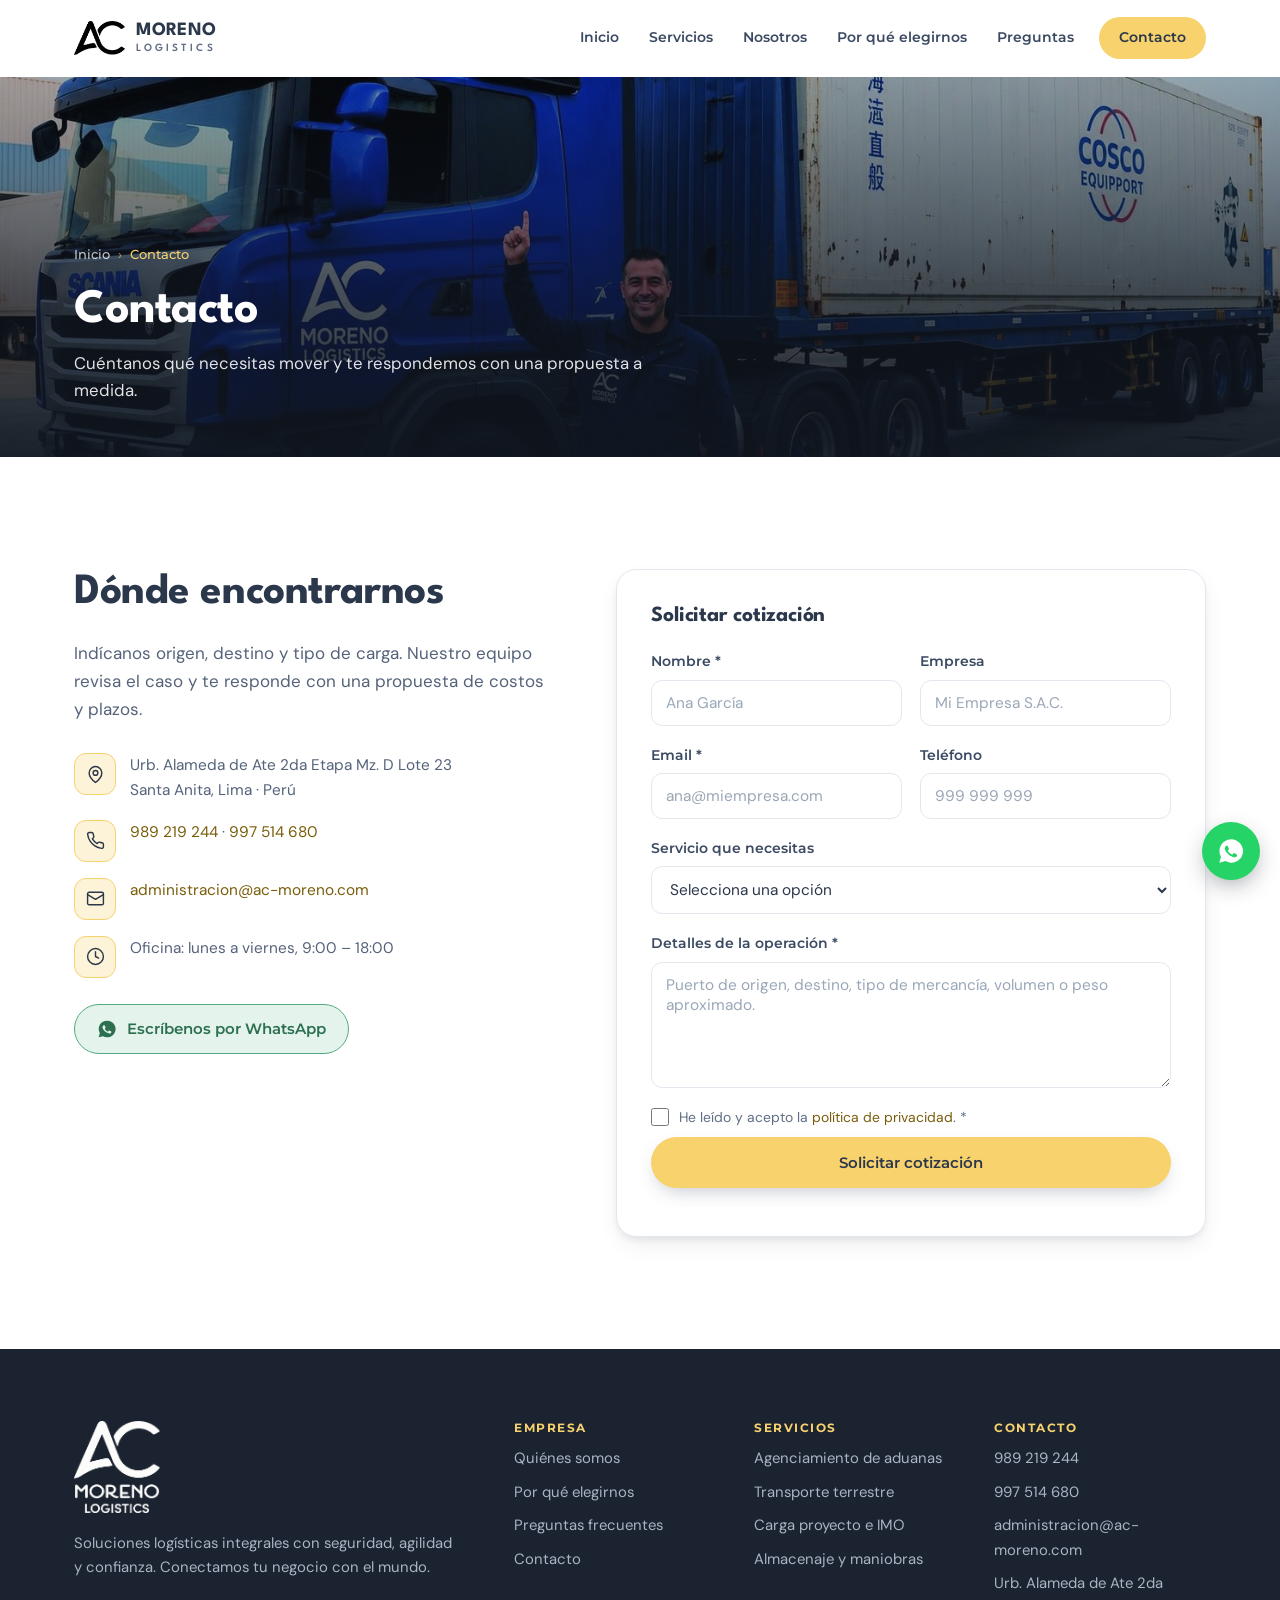
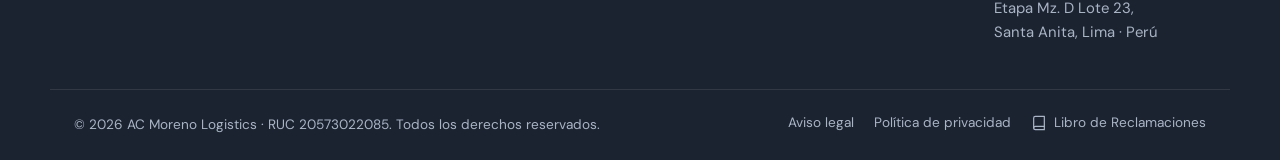
==== commit ebde8c97: "Añadir el Libro de Reclamaciones con su flujo de atención Crea la página del Libro de Reclamaciones " ====
--- a/contacto.html
+++ b/contacto.html
@@ -243,10 +243,15 @@
         Todos los derechos reservados.
       </p>
       <ul class="footer__legal">
-        <!-- ==== PENDIENTE: crear estas páginas y enlazarlas ==== -->
+        <!-- ==== PENDIENTE: crear estas dos páginas y enlazarlas ==== -->
         <li><a href="#">Aviso legal</a></li>
         <li><a href="#">Política de privacidad</a></li>
-        <li><a href="#">Libro de reclamaciones</a></li>
+        <li>
+          <a class="footer__libro" href="libro-de-reclamaciones.html">
+            <svg viewBox="0 0 24 24" fill="none" stroke="currentColor" stroke-width="1.8" stroke-linecap="round" stroke-linejoin="round" aria-hidden="true"><path d="M4 19.5A2.5 2.5 0 0 1 6.5 17H20"/><path d="M6.5 2H20v20H6.5A2.5 2.5 0 0 1 4 19.5v-15A2.5 2.5 0 0 1 6.5 2Z"/></svg>
+            Libro de Reclamaciones
+          </a>
+        </li>
       </ul>
     </div>
   </footer>
--- a/assets/css/styles.css
+++ b/assets/css/styles.css
@@ -956,6 +956,137 @@
 .footer__legal { display: flex; flex-wrap: wrap; gap: 8px 20px; }
 .footer__legal a { color: #A9B4C5; }
 .footer__legal a:hover { color: var(--white); }
+
+
+/* ---------- Libro de Reclamaciones ---------- */
+.libro__cabecera {
+  display: flex;
+  align-items: center;
+  gap: 20px;
+  padding-bottom: 26px;
+  margin-bottom: 28px;
+  border-bottom: 3px solid var(--gold);
+}
+.libro__sello {
+  display: grid;
+  place-items: center;
+  width: 62px; height: 62px;
+  flex: none;
+  border-radius: 16px;
+  background: var(--navy);
+  color: var(--gold);
+}
+.libro__sello svg { width: 32px; height: 32px; }
+.libro__titulo { font-size: clamp(1.7rem, 4vw, 2.3rem); font-weight: 700; margin-bottom: .15em; }
+.libro__lema { margin: 0; font-size: .92rem; color: var(--text-soft); }
+
+.libro__empresa {
+  padding: 24px 26px;
+  background: var(--bg-alt);
+  border: 1px solid var(--line);
+  border-radius: var(--radius-lg);
+}
+.libro__empresa h2 {
+  font-family: var(--font-ui);
+  font-size: .76rem;
+  font-weight: 700;
+  letter-spacing: .12em;
+  text-transform: uppercase;
+  color: var(--accent);
+  margin-bottom: 14px;
+}
+.libro__empresa dl { display: grid; gap: 10px; margin: 0; }
+.libro__empresa dl > div {
+  display: grid;
+  grid-template-columns: 150px 1fr;
+  gap: 12px;
+  font-size: .93rem;
+}
+.libro__empresa dt { color: var(--text-soft); }
+.libro__empresa dd { margin: 0; color: var(--ink); font-weight: 500; }
+#correlativo { font-variant-numeric: tabular-nums; }
+
+.nota {
+  margin: 26px 0;
+  padding: 24px 26px;
+  background: var(--bg);
+  border: 1px solid var(--line);
+  border-radius: var(--radius-lg);
+}
+.nota h2 { font-size: 1.15rem; font-weight: 700; margin-bottom: .6em; }
+.nota ul { display: grid; gap: 9px; font-size: .94rem; }
+.nota ul li { position: relative; padding-left: 20px; }
+.nota ul li::before {
+  content: "";
+  position: absolute;
+  left: 0; top: .62em;
+  width: 7px; height: 7px;
+  border-radius: 2px;
+  background: var(--gold);
+}
+.nota--info { background: var(--gold-soft); border-color: var(--gold); }
+.nota__pie {
+  margin: 20px 0 0;
+  padding-top: 16px;
+  border-top: 1px solid var(--line);
+  font-size: .89rem;
+  color: var(--text-soft);
+}
+
+.libro__form { margin-top: 26px; }
+.bloque {
+  margin: 0 0 30px;
+  padding: 0;
+  border: 0;
+  border-top: 1px solid var(--line);
+  padding-top: 24px;
+}
+.bloque:first-of-type { border-top: 0; padding-top: 0; }
+.bloque legend {
+  padding: 0;
+  margin-bottom: 18px;
+  font-family: var(--font-display);
+  font-size: 1.15rem;
+  font-weight: 700;
+  color: var(--ink);
+}
+
+.campo-doble { display: grid; grid-template-columns: 150px 1fr; gap: 10px; }
+
+.etiqueta {
+  font-family: var(--font-ui);
+  font-size: .85rem;
+  font-weight: 600;
+  color: var(--ink-2);
+}
+.opciones { display: grid; grid-template-columns: 1fr 1fr; gap: 12px; }
+.opcion {
+  display: flex;
+  align-items: flex-start;
+  gap: 11px;
+  padding: 15px 17px;
+  border: 1.5px solid var(--line);
+  border-radius: var(--radius);
+  cursor: pointer;
+  transition: border-color .2s ease, background-color .2s ease;
+}
+.opcion:hover { border-color: var(--gold); }
+.opcion input { width: 18px; height: 18px; margin: 2px 0 0; flex: none; accent-color: var(--navy); }
+.opcion:has(input:checked) { border-color: var(--gold); background: var(--gold-soft); }
+.opcion span { display: grid; gap: 2px; }
+.opcion strong { font-size: .95rem; color: var(--ink); }
+.opcion em { font-style: normal; font-size: .82rem; color: var(--text-soft); }
+
+.oculto { display: none; }
+
+.pasos--compacto { gap: 16px; margin-top: 6px; }
+.pasos--compacto li { padding-left: 46px; }
+.pasos--compacto li::before { width: 32px; height: 32px; font-size: .95rem; }
+.pasos--compacto h3 { font-size: .98rem; }
+.pasos--compacto p { font-size: .91rem; }
+
+.footer__libro { display: inline-flex; align-items: center; gap: 7px; }
+.footer__libro svg { width: 16px; height: 16px; flex: none; }
 
 /* ---------- 12. Responsive ---------- */
 @media (max-width: 1050px) {
@@ -1038,6 +1169,10 @@
   body { font-size: 16px; }
   .form__row { grid-template-columns: 1fr; gap: 0; }
   .badges { grid-template-columns: 1fr; }
+  .opciones { grid-template-columns: 1fr; }
+  .campo-doble { grid-template-columns: 1fr; }
+  .libro__empresa dl > div { grid-template-columns: 1fr; gap: 2px; }
+  .libro__cabecera { flex-direction: column; align-items: flex-start; gap: 14px; }
   .footer__nav { grid-template-columns: 1fr; }
   .hero__actions .btn, .cta-band__actions .btn { flex: 1 1 100%; }
   .brand__mark { height: 30px; }
@@ -1100,7 +1235,9 @@
     radial-gradient(880px 420px at 10% -10%, rgba(247, 210, 109, .12), transparent 62%),
     radial-gradient(720px 400px at 95% 0%, rgba(247, 210, 109, .05), transparent 60%),
     var(--bg); }
-  .card, .benefit, .badge, .form, .faq__item, .stat, .chips li, .lado-card { background: var(--bg-alt); }
+  .card, .benefit, .badge, .form, .faq__item, .stat, .chips li, .lado-card, .nota { background: var(--bg-alt); }
+  .libro__empresa { background: #243044; }
+  .nota--info { background: var(--gold-soft); border-color: var(--gold); }
   .hero__badge { background: #243044; }
   .lado-card--cta { background: #243044; }
   .lado-card--dato { background: var(--gold); border-color: var(--gold); }
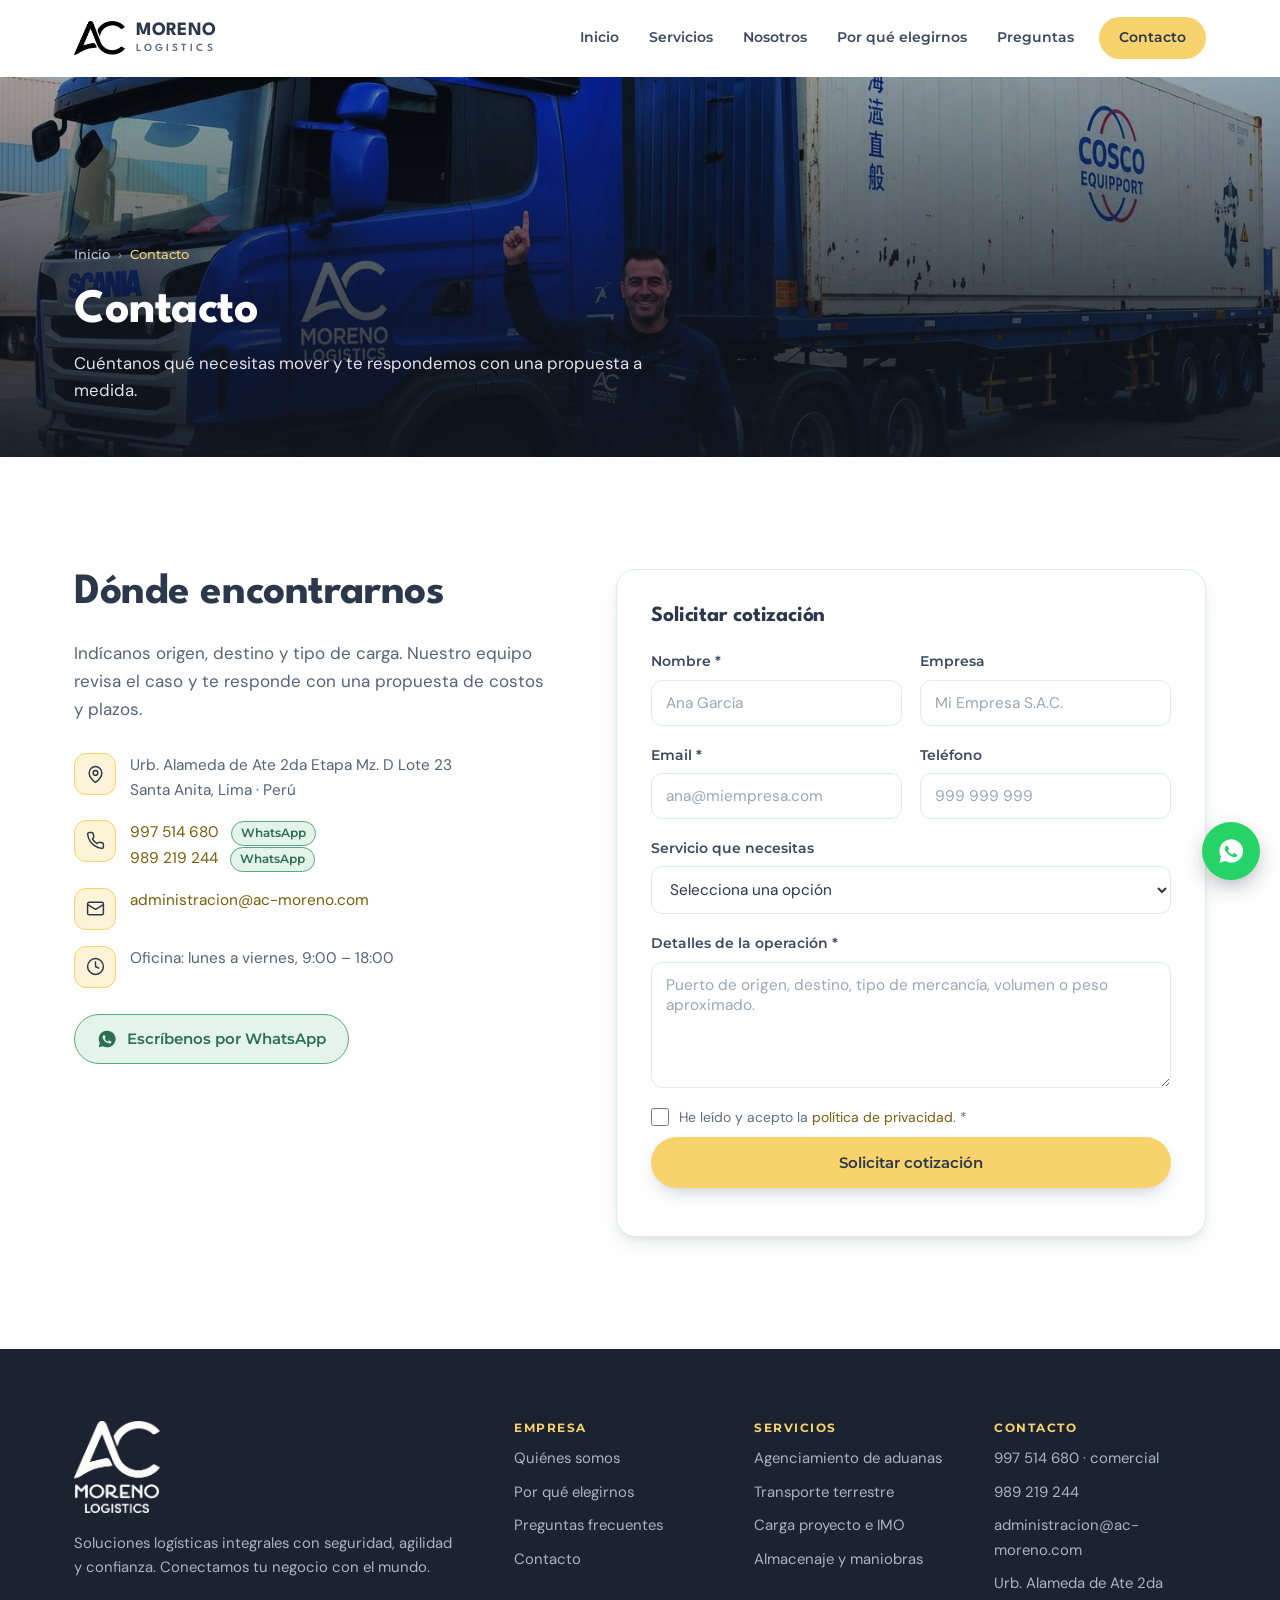
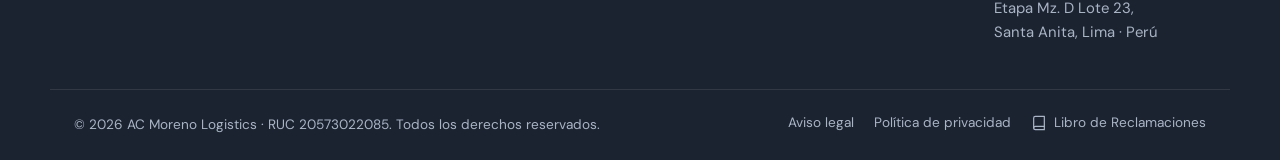
==== commit 56e0d7ae: "Rehacer la portada con los tres verbos y corregir el WhatsApp comercial Sustituye la portada del ini" ====
--- a/contacto.html
+++ b/contacto.html
@@ -109,9 +109,12 @@
               <span class="contact__icon" aria-hidden="true">
                 <svg viewBox="0 0 24 24" fill="none" stroke="currentColor" stroke-width="1.8" stroke-linecap="round" stroke-linejoin="round"><path d="M22 16.9v3a2 2 0 0 1-2.2 2 19.8 19.8 0 0 1-8.6-3.1 19.5 19.5 0 0 1-6-6A19.8 19.8 0 0 1 2.1 4.2 2 2 0 0 1 4.1 2h3a2 2 0 0 1 2 1.7c.1 1 .4 1.9.7 2.8a2 2 0 0 1-.5 2.1L8.1 9.9a16 16 0 0 0 6 6l1.3-1.3a2 2 0 0 1 2.1-.4c.9.3 1.8.6 2.8.7a2 2 0 0 1 1.7 2Z"/></svg>
               </span>
-              <span>
-                <a href="tel:+51989219244">989 219 244</a> ·
+              <span class="contact__tels">
                 <a href="tel:+51997514680">997 514 680</a>
+                <a class="contact__wa" href="https://wa.me/51997514680" target="_blank" rel="noopener">WhatsApp</a>
+                <br>
+                <a href="tel:+51989219244">989 219 244</a>
+                <a class="contact__wa" href="https://wa.me/51989219244" target="_blank" rel="noopener">WhatsApp</a>
               </span>
             </li>
             <li>
@@ -128,7 +131,7 @@
             </li>
           </ul>
 
-          <a class="whatsapp" href="https://wa.me/51989219244" target="_blank" rel="noopener">
+          <a class="whatsapp" href="https://wa.me/51997514680" target="_blank" rel="noopener">
             <svg viewBox="0 0 24 24" fill="currentColor" aria-hidden="true"><path d="M12 2a10 10 0 0 0-8.6 15L2 22l5.2-1.4A10 10 0 1 0 12 2Zm5.3 14.1c-.2.6-1.3 1.2-1.8 1.2-.5.1-1 .1-1.7-.1-.4-.1-.9-.3-1.5-.6-2.7-1.2-4.4-3.9-4.6-4.1-.1-.2-1-1.4-1-2.6 0-1.2.6-1.8.9-2 .2-.3.5-.3.7-.3h.5c.2 0 .4 0 .6.5l.8 1.9c.1.1.1.3 0 .5l-.3.5-.4.4c-.1.1-.3.3-.1.6.1.3.6 1.1 1.4 1.8 1 .8 1.7 1.1 2 1.2.3.1.4.1.6-.1l.8-1c.2-.2.4-.2.6-.1l1.8.9c.2.1.4.2.5.3.1.2.1.6-.1 1.1Z"/></svg>
             Escríbenos por WhatsApp
           </a>
@@ -228,8 +231,8 @@
         <div>
           <h2>Contacto</h2>
           <ul>
+            <li><a href="tel:+51997514680">997 514 680</a> &middot; comercial</li>
             <li><a href="tel:+51989219244">989 219 244</a></li>
-            <li><a href="tel:+51997514680">997 514 680</a></li>
             <li><a href="mailto:administracion@ac-moreno.com">administracion@ac-moreno.com</a></li>
             <li>Urb. Alameda de Ate 2da Etapa Mz. D Lote 23,<br>Santa Anita, Lima · Perú</li>
           </ul>
@@ -257,7 +260,7 @@
   </footer>
 
   <!-- Botón flotante de WhatsApp -->
-  <a class="wa-float" href="https://wa.me/51989219244" target="_blank" rel="noopener"
+  <a class="wa-float" href="https://wa.me/51997514680" target="_blank" rel="noopener"
      aria-label="Escribirnos por WhatsApp">
     <svg viewBox="0 0 24 24" fill="currentColor" aria-hidden="true"><path d="M12 2a10 10 0 0 0-8.6 15L2 22l5.2-1.4A10 10 0 1 0 12 2Zm5.3 14.1c-.2.6-1.3 1.2-1.8 1.2-.5.1-1 .1-1.7-.1-.4-.1-.9-.3-1.5-.6-2.7-1.2-4.4-3.9-4.6-4.1-.1-.2-1-1.4-1-2.6 0-1.2.6-1.8.9-2 .2-.3.5-.3.7-.3h.5c.2 0 .4 0 .6.5l.8 1.9c.1.1.1.3 0 .5l-.3.5-.4.4c-.1.1-.3.3-.1.6.1.3.6 1.1 1.4 1.8 1 .8 1.7 1.1 2 1.2.3.1.4.1.6-.1l.8-1c.2-.2.4-.2.6-.1l1.8.9c.2.1.4.2.5.3.1.2.1.6-.1 1.1Z"/></svg>
     <span class="wa-float__label">¿Cómo podemos ayudarte?</span>
--- a/assets/css/styles.css
+++ b/assets/css/styles.css
@@ -264,94 +264,115 @@
 .nav-toggle.is-open .nav-toggle__bar:nth-child(2) { opacity: 0; }
 .nav-toggle.is-open .nav-toggle__bar:nth-child(3) { transform: translateY(-7px) rotate(-45deg); }
 
-/* ---------- 4. Inicio (hero) ---------- */
-.hero {
+/* ---------- 4. Portada del inicio ---------- */
+.portada {
   position: relative;
-  padding: clamp(56px, 8vw, 92px) 0 clamp(48px, 6vw, 72px);
-  background:
-    radial-gradient(880px 420px at 10% -10%, rgba(247, 210, 109, .30), transparent 62%),
-    radial-gradient(720px 400px at 95% 0%, rgba(43, 55, 75, .09), transparent 60%),
-    var(--bg);
+  isolation: isolate;
   overflow: hidden;
-}
-
-.hero__inner {
-  display: grid;
-  grid-template-columns: 1.05fr .95fr;
-  gap: clamp(32px, 5vw, 60px);
-  align-items: center;
-}
-
-.hero__title {
-  font-size: clamp(2.1rem, 4.6vw, 3.3rem);
-  font-weight: 700;
-  letter-spacing: -.015em;
-  margin-bottom: .4em;
-}
-.hero__text { font-size: 1.1rem; max-width: 52ch; }
-
-.hero__actions { display: flex; flex-wrap: wrap; gap: 12px; margin: 28px 0 26px; }
-
-.hero__points { display: grid; gap: 9px; }
-.hero__points li {
-  position: relative;
-  padding-left: 30px;
-  font-size: .95rem;
-  color: var(--text-soft);
-}
-.hero__points li::before {
+  min-height: min(760px, 92svh);
+  display: flex;
+  flex-direction: column;
+  justify-content: flex-end;
+  background: var(--navy-deep);
+}
+.portada__media {
+  position: absolute;
+  inset: 0;
+  z-index: -3;
+  width: 100%; height: 100%;
+  object-fit: cover;
+}
+/* Velo doble: sin él el texto blanco no se sostiene sobre la foto */
+.portada::after {
   content: "";
   position: absolute;
-  left: 0; top: .38em;
-  width: 18px; height: 18px;
-  border-radius: 50%;
-  background: var(--green-soft);
-}
-.hero__points li::after {
-  content: "";
+  inset: 0;
+  z-index: -2;
+  background:
+    linear-gradient(90deg, rgba(13,19,27,.91) 0%, rgba(13,19,27,.72) 42%, rgba(13,19,27,.22) 88%),
+    linear-gradient(0deg, rgba(13,19,27,.87), transparent 52%);
+}
+.portada__rejilla {
   position: absolute;
-  left: 4px; top: calc(.38em + 4px);
-  width: 10px; height: 10px;
-  background-color: var(--green-ink);
-  --check: url("data:image/svg+xml,%3Csvg xmlns='http://www.w3.org/2000/svg' viewBox='0 0 24 24' fill='none' stroke='%23000' stroke-width='3.5' stroke-linecap='round' stroke-linejoin='round'%3E%3Cpath d='m5 12 5 5L20 7'/%3E%3C/svg%3E");
-  -webkit-mask: var(--check) center / contain no-repeat;
-          mask: var(--check) center / contain no-repeat;
-}
-
-/* Fotografía del inicio, con la insignia de monitoreo superpuesta */
-.hero__visual { position: relative; }
-.hero__figure {
-  margin: 0;
-  border-radius: var(--radius-lg);
-  overflow: hidden;
-  box-shadow: var(--shadow-lg);
-}
-.hero__figure img { width: 100%; height: auto; }
-.hero__badge {
-  position: absolute;
-  right: -14px; bottom: -22px;
-  display: grid;
-  padding: 16px 24px;
-  text-align: center;
-  background: var(--bg);
-  border: 2px solid var(--gold);
-  border-radius: var(--radius);
-  box-shadow: var(--shadow-lg);
-}
-.hero__badge strong {
+  inset: 0;
+  z-index: -1;
+  background:
+    linear-gradient(90deg, rgba(255,255,255,.05) 1px, transparent 1px),
+    linear-gradient(rgba(255,255,255,.035) 1px, transparent 1px);
+  background-size: 72px 72px;
+}
+.portada__inner { padding-block: clamp(40px, 6vw, 76px) 0; }
+
+.eyebrow--claro { color: var(--gold); }
+
+/* Los tres verbos. El central va en hueco para que el bloque respire. */
+.verbos {
   font-family: var(--font-display);
-  font-size: 1.6rem;
-  color: var(--ink);
-  line-height: 1.1;
-}
-.hero__badge span { font-size: .78rem; color: var(--text-soft); }
+  font-weight: 700;
+  text-transform: uppercase;
+  font-size: clamp(3.2rem, 10.5vw, 8.5rem);
+  line-height: .9;
+  letter-spacing: -.03em;
+  color: #FFFFFF;
+  margin: 14px 0 24px;
+}
+.verbos span { display: block; }
+.verbos i { font-style: normal; color: var(--gold); }
+.verbos__hueco {
+  color: transparent;
+  -webkit-text-stroke: 2px var(--gold);
+}
+/* Si el navegador no soporta el trazo de texto, el verbo se vería invisible */
+@supports not (-webkit-text-stroke: 2px red) {
+  .verbos__hueco { color: var(--gold); }
+}
+
+.portada__texto {
+  max-width: 56ch;
+  margin: 0 0 24px;
+  color: #CCD5DE;
+  font-size: 1.05rem;
+}
+.portada__acciones {
+  display: flex;
+  flex-wrap: wrap;
+  gap: 12px;
+  margin-bottom: clamp(36px, 5vw, 56px);
+}
+
+/* Los cuatro frentes de servicio, al pie de la portada */
+.franja-frentes {
+  display: grid;
+  grid-template-columns: repeat(4, 1fr);
+  background: rgba(11, 16, 22, .82);
+  backdrop-filter: blur(12px);
+  border-top: 1px solid rgba(255, 255, 255, .18);
+}
+.franja-frentes li {
+  padding: 16px 26px;
+  border-right: 1px solid rgba(255, 255, 255, .12);
+}
+.franja-frentes li:last-child { border-right: 0; }
+.franja-frentes strong {
+  display: block;
+  font-family: var(--font-ui);
+  font-size: .7rem;
+  font-weight: 700;
+  letter-spacing: .1em;
+  text-transform: uppercase;
+  color: var(--gold);
+  margin-bottom: 3px;
+}
+.franja-frentes span { display: block; font-size: .78rem; color: #C6CFD7; }
+
+.section--datos { padding-top: clamp(48px, 6vw, 72px); }
 
 /* Barra de datos */
 .stats {
   display: grid;
   grid-template-columns: repeat(4, 1fr);
   gap: 1px;
-  margin: clamp(56px, 7vw, 84px) 0 0;
+  margin: 0;
   padding: 0;
   background: var(--line);
   border: 1px solid var(--line);
@@ -409,9 +430,9 @@
   width: 52px; height: 52px;
   margin-bottom: 18px;
   border-radius: 14px;
-  background: var(--gold-soft);
-  border: 1.5px solid var(--gold);
-  color: var(--navy);
+  background: var(--navy);
+  border: 1.5px solid var(--navy);
+  color: var(--gold);
 }
 .card__icon svg { width: 26px; height: 26px; }
 .card__title { font-size: 1.3rem; font-weight: 700; }
@@ -613,6 +634,19 @@
   color: var(--navy);
 }
 .contact__icon svg { width: 19px; height: 19px; }
+.contact__tels a { display: inline-block; }
+.contact__wa {
+  margin-left: 8px;
+  padding: 2px 9px;
+  border-radius: 999px;
+  background: var(--green-soft);
+  border: 1px solid var(--green);
+  font-family: var(--font-ui);
+  font-size: .72rem;
+  font-weight: 600;
+  color: var(--green-ink);
+}
+.contact__wa:hover { background: #D3EBDF; color: var(--green-ink); }
 
 .whatsapp {
   display: inline-flex;
@@ -1096,10 +1130,14 @@
 }
 
 @media (max-width: 1000px) {
-  .hero__inner { grid-template-columns: 1fr; }
-  .hero__visual { max-width: 520px; margin-top: 8px; }
   .about, .contact, .split { grid-template-columns: 1fr; }
   .split__media { order: -1; }
+}
+
+@media (max-width: 860px) {
+  .franja-frentes { grid-template-columns: 1fr 1fr; }
+  .franja-frentes li:nth-child(2) { border-right: 0; }
+  .franja-frentes li:nth-child(-n+2) { border-bottom: 1px solid rgba(255,255,255,.12); }
 }
 
 @media (max-width: 880px) {
@@ -1174,20 +1212,14 @@
   .libro__empresa dl > div { grid-template-columns: 1fr; gap: 2px; }
   .libro__cabecera { flex-direction: column; align-items: flex-start; gap: 14px; }
   .footer__nav { grid-template-columns: 1fr; }
-  .hero__actions .btn, .cta-band__actions .btn { flex: 1 1 100%; }
+  .portada__acciones .btn, .cta-band__actions .btn { flex: 1 1 100%; }
+  .portada { min-height: 0; }
+  .franja-frentes { grid-template-columns: 1fr; }
+  .franja-frentes li { border-right: 0; border-bottom: 1px solid rgba(255,255,255,.12); }
+  .franja-frentes li:last-child { border-bottom: 0; }
+  .verbos { font-size: clamp(2.9rem, 15vw, 5rem); }
   .brand__mark { height: 30px; }
   .brand__name strong { font-size: 1.05rem; }
-  /* La insignia pasa a ir debajo de la foto para no taparla */
-  .hero__badge {
-    position: static;
-    display: flex;
-    align-items: baseline;
-    justify-content: center;
-    gap: 8px;
-    width: fit-content;
-    margin: 14px 0 0 auto;
-    padding: 10px 18px;
-  }
   .benefit { flex-direction: column; gap: 14px; }
   .servicio__lado { grid-template-columns: 1fr; }
   .wa-float { right: 14px; bottom: 14px; padding: 13px; }
@@ -1231,14 +1263,9 @@
   .header { background: rgba(27, 35, 48, .88); }
   .header .brand__mark { filter: invert(1); }
   .brand { color: var(--ink); }
-  .hero { background:
-    radial-gradient(880px 420px at 10% -10%, rgba(247, 210, 109, .12), transparent 62%),
-    radial-gradient(720px 400px at 95% 0%, rgba(247, 210, 109, .05), transparent 60%),
-    var(--bg); }
   .card, .benefit, .badge, .form, .faq__item, .stat, .chips li, .lado-card, .nota { background: var(--bg-alt); }
   .libro__empresa { background: #243044; }
   .nota--info { background: var(--gold-soft); border-color: var(--gold); }
-  .hero__badge { background: #243044; }
   .lado-card--cta { background: #243044; }
   .lado-card--dato { background: var(--gold); border-color: var(--gold); }
   .lado-card--dato strong { color: var(--navy); }
@@ -1249,7 +1276,8 @@
   .nav__link--cta.is-current { background: var(--gold); color: var(--navy); }
   .highlight { background: #10161F; }
   .cta-band { background: #141B26; }
-  .benefit__icon { background: var(--gold); color: var(--navy); }
+  .benefit__icon,
+  .card__icon { background: var(--gold); border-color: var(--gold); color: var(--navy); }
   .nav__link--cta:hover, .nav__link--cta.is-active { background: var(--btn-hover); color: var(--navy); }
   .nav__link.is-active { color: var(--gold); background: var(--gold-soft); }
   .btn--ghost { color: var(--ink); }
